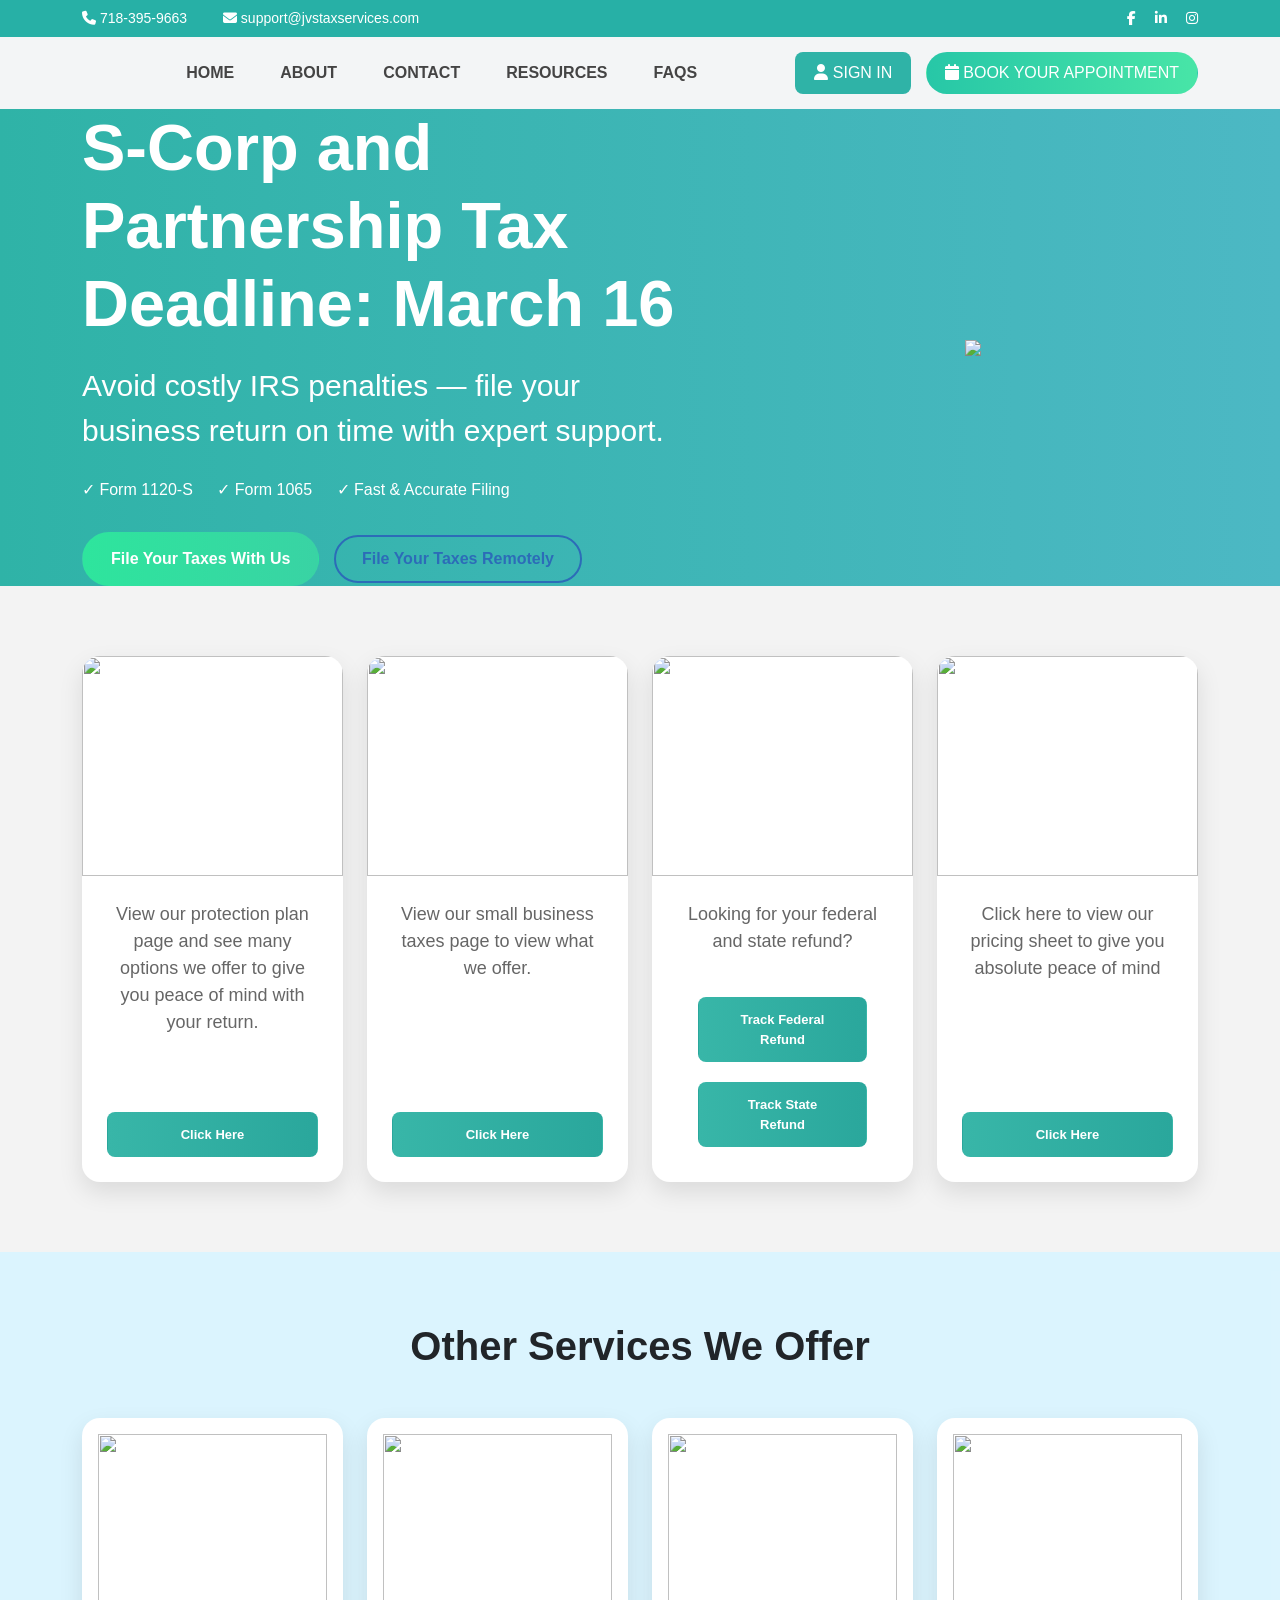
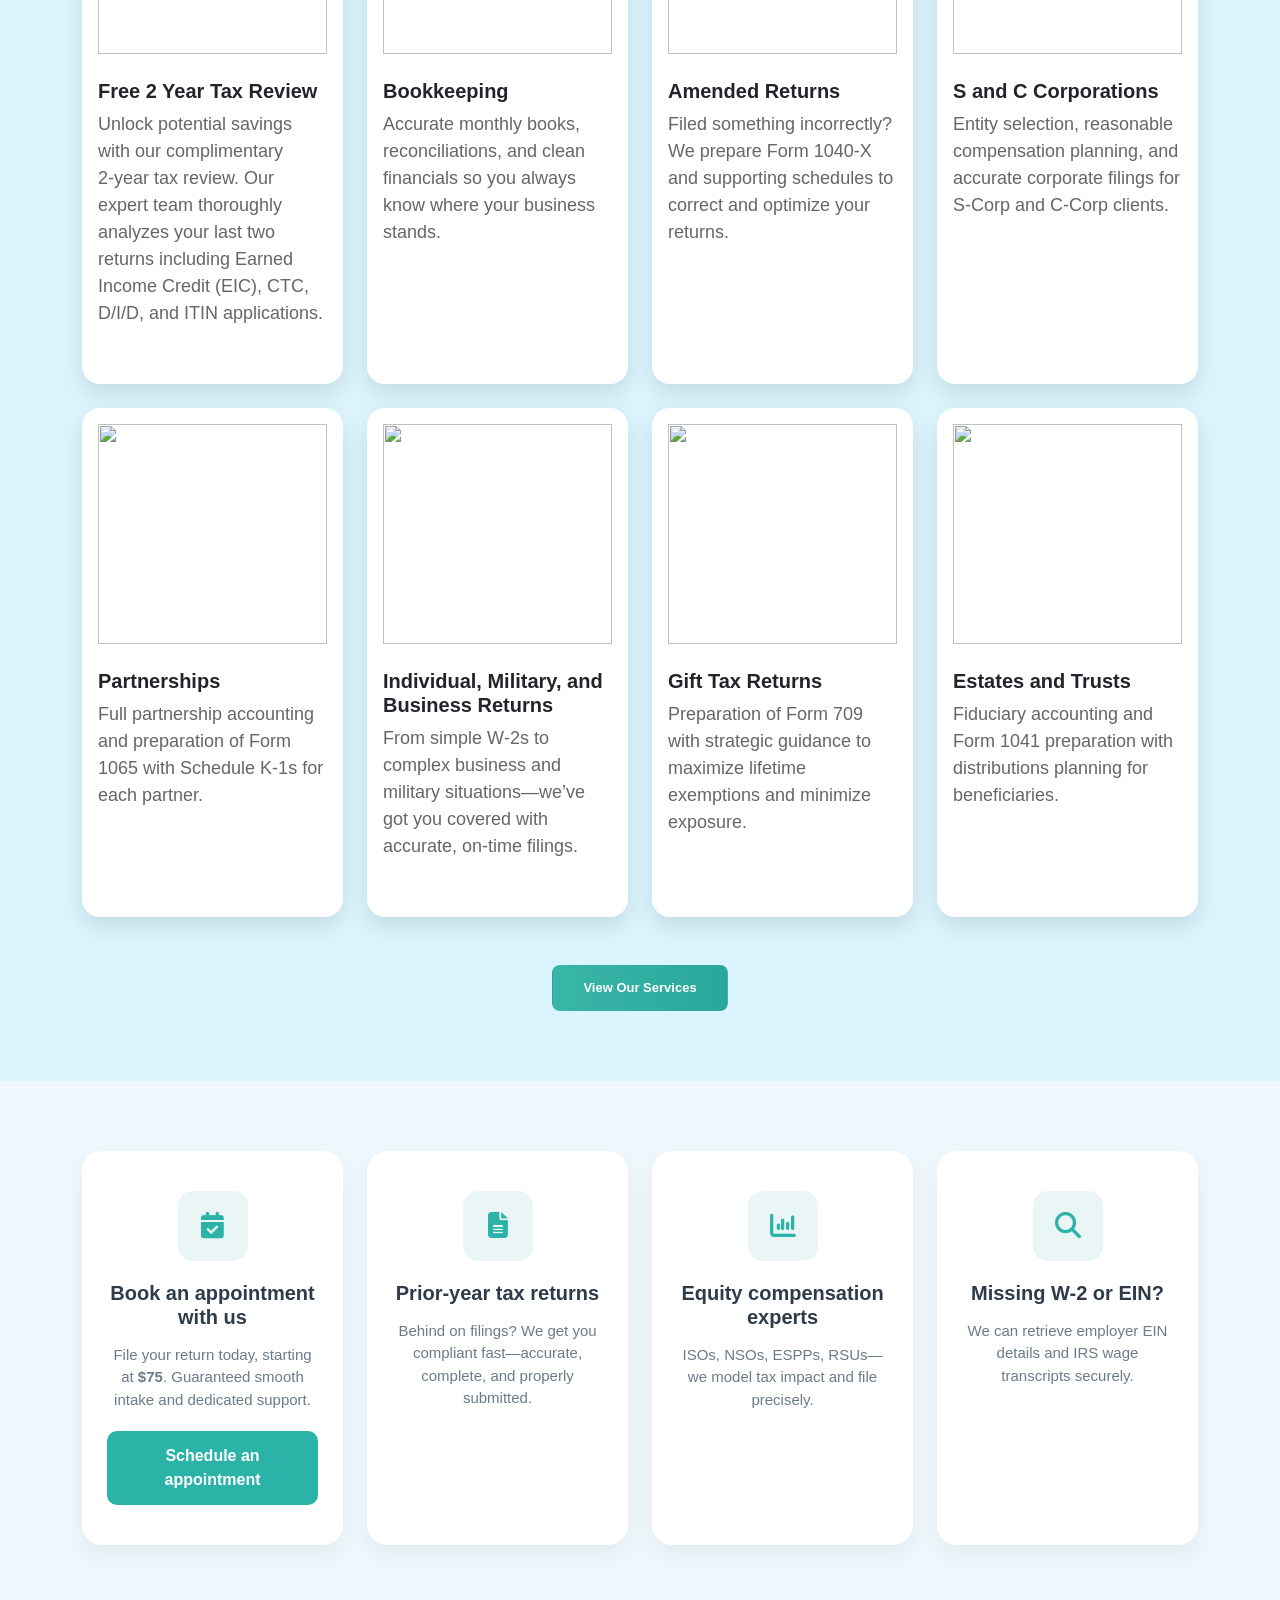
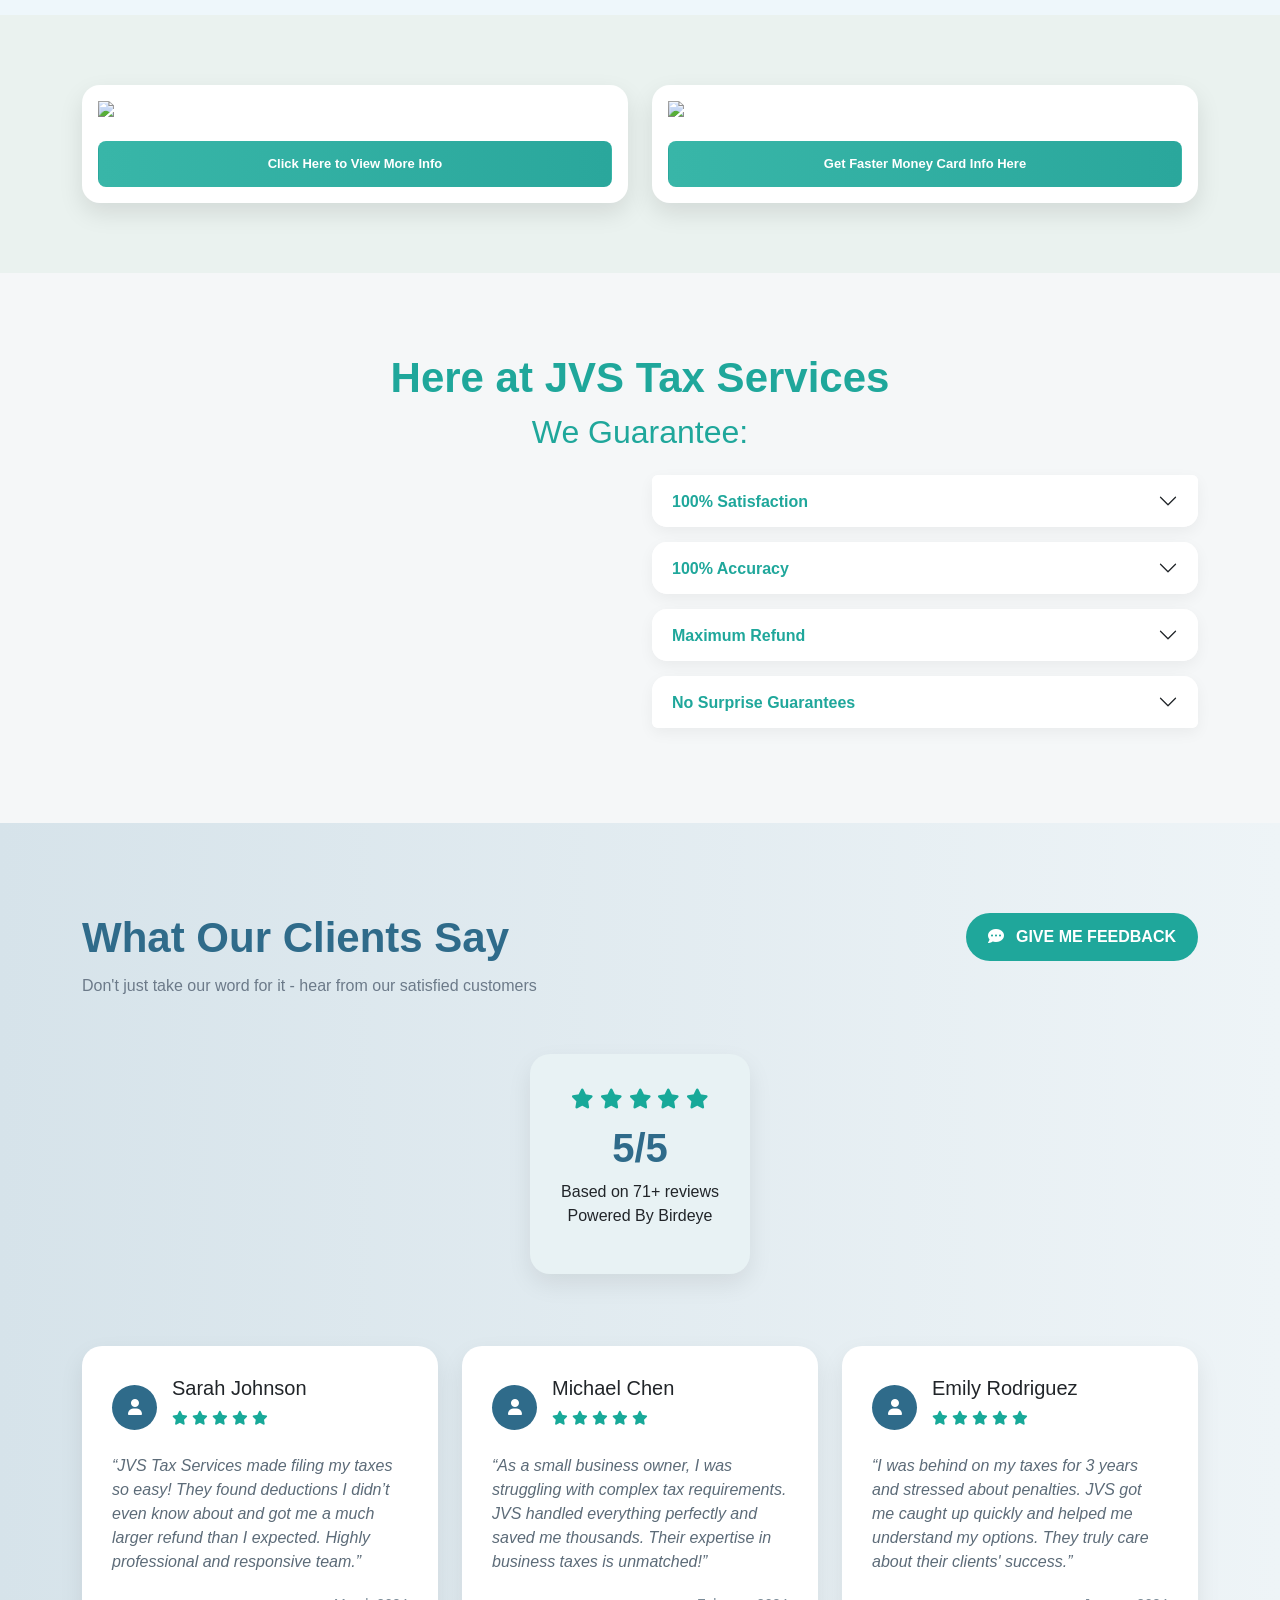
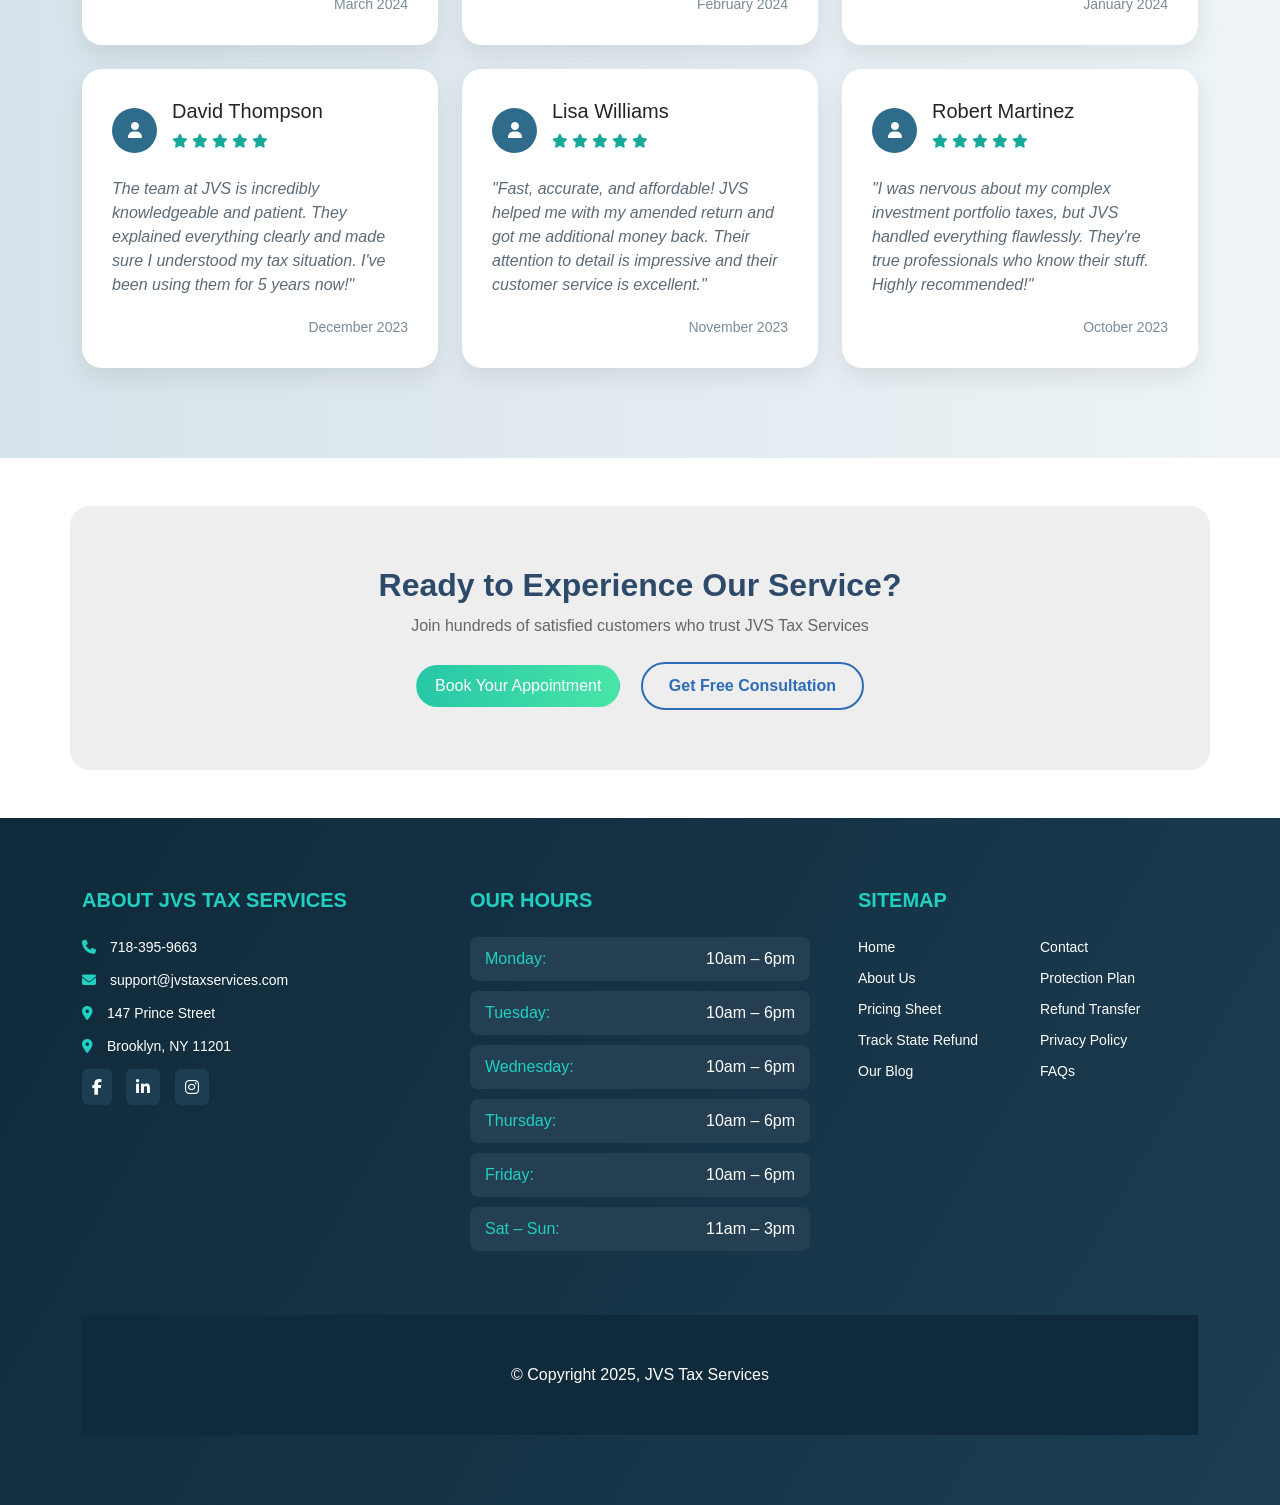
==== index.html @ eeee21e2 "new project" ====
<!DOCTYPE html>
<html lang="en">
<head>
<meta charset="UTF-8">
<meta name="viewport" content="width=device-width, initial-scale=1.0">

<title>Tax Services</title>

<link href="https://cdn.jsdelivr.net/npm/bootstrap@5.3.2/dist/css/bootstrap.min.css" rel="stylesheet">
<link rel="stylesheet" href="css/style.css">

<link rel="stylesheet" href="https://cdnjs.cloudflare.com/ajax/libs/font-awesome/6.5.0/css/all.min.css">

</head>
<body>

<!-- Topbar -->
<div class="topbar">
<div class="container d-flex justify-content-between align-items-center">

<div class="top-contact">
<i class="fa fa-phone"></i> 718-395-9663
<span class="mx-3"></span>
<i class="fa fa-envelope"></i> support@jvstaxservices.com
</div>

<div class="top-social">
<i class="fab fa-facebook-f"></i>
<i class="fab fa-linkedin-in"></i>
<i class="fab fa-instagram"></i>
</div>

</div>
</div>


<!-- Navbar -->
<nav class="navbar navbar-expand-lg navbar-light main-nav">
<div class="container">

<a class="navbar-brand" href="#">
<img src="https://www.jvstaxservices.com/public/images/JVS%20Official%20Logo.webp" alt="" width="80px">
</a>

<button class="navbar-toggler" data-bs-toggle="collapse" data-bs-target="#navmenu">
<span class="navbar-toggler-icon"></span>
</button>

<div class="collapse navbar-collapse" id="navmenu">

<ul class="navbar-nav mx-auto">
<li class="nav-item"><a class="nav-link" href="/">HOME</a></li>
<li class="nav-item"><a class="nav-link" href="about.html">ABOUT</a></li>
<li class="nav-item"><a class="nav-link" href="contact.html">CONTACT</a></li>
<li class="nav-item"><a class="nav-link" href="#">RESOURCES</a></li>
<li class="nav-item"><a class="nav-link" href="faqs.html">FAQS</a></li>
</ul>

<div class="nav-buttons">
<a href="#" class="btn btn-signin"><i class="fa fa-user"></i> SIGN IN</a>
<a href="#" class="btn btn-book"><i class="fa fa-calendar"></i> BOOK YOUR APPOINTMENT</a>
</div>

</div>
</div>
</nav>


<!-- Hero Section -->
<section class="hero-section">
<div class="container">
<div class="row align-items-center">

<div class="col-lg-7 hero-text">

<h1>S-Corp and Partnership Tax Deadline: March 16</h1>

<p class="hero-sub">
Avoid costly IRS penalties — file your business return on time with expert support.
</p>

<div class="hero-list">
<span>✓ Form 1120-S</span>
<span>✓ Form 1065</span>
<span>✓ Fast & Accurate Filing</span>
</div>

<div class="hero-buttons">
<a href="#" class="btn btn-primary-custom">File Your Taxes With Us</a>
<a href="#" class="btn btn-outline-custom">File Your Taxes Remotely</a>
</div>

</div>


<div class="col-lg-5 text-center">
<img src="https://www.jvstaxservices.com/public/images/acctop-hero-img.png" class="hero-img">
</div>

</div>
</div>
</section>

<section class="info-cards " >
<div class="container">
<div class="row g-4">

<!-- Card 1 -->
<div class="col-lg-3 col-md-6">
<div class="info-card text-center">

<img src="https://www.jvstaxservices.com/public/images/pp_logo-blue.webp" class="card-img">


<div class="card-body">
<p>
View our protection plan page and see many options we offer to give you peace of mind with your return.
</p>

<a href="#" class="btn card-btn">Click Here</a>
</div>

</div>
</div>

<!-- Card 2 -->
<div class="col-lg-3 col-md-6">
<div class="info-card text-center">

<img src="https://www.jvstaxservices.com/public/images/small%20business.webp" class="card-img">

<div class="card-body">
<p>
View our small business taxes page to view what we offer.
</p>

<a href="#" class="btn card-btn">Click Here</a>
</div>

</div>
</div>

<!-- Card 3 -->
<div class="col-lg-3 col-md-6">
<div class="info-card text-center">

<img src="https://www.jvstaxservices.com/public/images/small-businesses.webp" class="card-img">

<div class="card-body">
<p>
Looking for your federal and state refund?
</p>

<a href="#" class="btn card-btn small-btn">Track Federal Refund</a>
<a href="#" class="btn card-btn small-btn">Track State Refund</a>

</div>

</div>
</div>

<!-- Card 4 -->
<div class="col-lg-3 col-md-6">
<div class="info-card text-center">

<img src="https://www.jvstaxservices.com/public/images/family%20pom.webp" class="card-img">

<div class="card-body">
<p>
Click here to view our pricing sheet to give you absolute peace of mind
</p>

<a href="#" class="btn card-btn">Click Here</a>

</div>

</div>
</div>

</div>
</div>
</section>


<section class="info-cards " style="background-color: rgba(126, 214, 252, 0.276);">
<div class="container">
    <h1 class="text-center mb-5 fw-bold">Other Services We Offer</h1>
<div class="row g-4">

<!-- Card 1 -->
<div class="col-lg-3 col-md-6">
<div class="info-card p-3">

<img src="https://www.jvstaxservices.com/public/images/2year%20tax%20review.webp" class="card-img">


<div class="card-body px-0">
<h5 class="fw-bold">Free 2 Year Tax Review</h5>
<p>
Unlock potential savings with our complimentary 2‑year tax review. Our expert team thoroughly analyzes your last two returns including Earned Income Credit (EIC), CTC, D/I/D, and ITIN applications.
</p>


</div>

</div>
</div>

<!-- Card 2 -->
<div class="col-lg-3 col-md-6">
<div class="info-card p-3">

<img src="https://www.jvstaxservices.com/public/images/bookkeeping.webp" class="card-img">

<div class="card-body px-0">
<h5 class="fw-bold">Bookkeeping</h5>
<p>
Accurate monthly books, reconciliations, and clean financials so you always know where your business stands.
</p>


</div>

</div>
</div>

<!-- Card 3 -->
<div class="col-lg-3 col-md-6">
<div class="info-card p-3">

<img src="https://www.jvstaxservices.com/public/images/amended%20returns.webp" class="card-img">

<div class="card-body px-0">
<h5 class="fw-bold">Amended Returns</h5>
<p>
Filed something incorrectly? We prepare Form 1040‑X and supporting schedules to correct and optimize your returns.
</p>

</div>

</div>
</div>

<!-- Card 4 -->
<div class="col-lg-3 col-md-6">
<div class="info-card p-3">

<img src="https://www.jvstaxservices.com/public/images/corporations.webp" class="card-img">

<div class="card-body px-0">
<h5 class="fw-bold">S and C Corporations</h5>
<p>
Entity selection, reasonable compensation planning, and accurate corporate filings for S‑Corp and C‑Corp clients.
</p>



</div>

</div>
</div>

<!-- Card 2 -->
<div class="col-lg-3 col-md-6">
<div class="info-card p-3">

<img src="https://www.jvstaxservices.com/public/images/partnerships.webp" class="card-img">

<div class="card-body px-0">
<h5 class="fw-bold">Partnerships</h5>
<p>
Full partnership accounting and preparation of Form 1065 with Schedule K‑1s for each partner.
</p>


</div>

</div>
</div>

<!-- Card 2 -->
<div class="col-lg-3 col-md-6">
<div class="info-card p-3">

<img src="https://www.jvstaxservices.com/public/images/military%20returns.webp" class="card-img">

<div class="card-body px-0">
<h5 class="fw-bold">Individual, Military, and Business Returns</h5>
<p>
From simple W‑2s to complex business and military situations—we’ve got you covered with accurate, on‑time filings.
</p>


</div>

</div>
</div>

<!-- Card 2 -->
<div class="col-lg-3 col-md-6">
<div class="info-card p-3">

<img src="https://www.jvstaxservices.com/public/images/gift-tax-returns.webp" class="card-img">

<div class="card-body px-0">
<h5 class="fw-bold">Gift Tax Returns</h5>
<p>
Preparation of Form 709 with strategic guidance to maximize lifetime exemptions and minimize exposure.
</p>


</div>

</div>
</div>

<!-- Card 2 -->
<div class="col-lg-3 col-md-6">
<div class="info-card p-3">

<img src="https://www.jvstaxservices.com/public/images/estates-trusts.webp" class="card-img">

<div class="card-body px-0">
<h5 class="fw-bold">Estates and Trusts</h5>
<p>
Fiduciary accounting and Form 1041 preparation with distributions planning for beneficiaries.
</p>


</div>

</div>
</div>



</div>
<div class="text-center">
    <a href="#" class="btn card-btn mt-5 ">View Our Services</a>
</div>
</div>

</section>


<section class="service-section">
<div class="container">
<div class="row g-4">

<!-- Card 1 -->
<div class="col-lg-3 col-md-6">
<div class="service-card text-center">

<div class="icon-box">
<i class="fa-solid fa-calendar-check"></i>
</div>

<h4>Book an appointment with us</h4>

<p>
File your return today, starting at <strong>$75</strong>. Guaranteed smooth intake and dedicated support.
</p>

<a href="#" class="btn appointment-btn">Schedule an appointment</a>

</div>
</div>

<!-- Card 2 -->
<div class="col-lg-3 col-md-6">
<div class="service-card text-center">

<div class="icon-box">
<i class="fa-solid fa-file-lines"></i>
</div>

<h4>Prior-year tax returns</h4>

<p>
Behind on filings? We get you compliant fast—accurate, complete, and properly submitted.
</p>

</div>
</div>

<!-- Card 3 -->
<div class="col-lg-3 col-md-6">
<div class="service-card text-center">

<div class="icon-box">
<i class="fa-solid fa-chart-column"></i>
</div>

<h4>Equity compensation experts</h4>

<p>
ISOs, NSOs, ESPPs, RSUs—we model tax impact and file precisely.
</p>

</div>
</div>

<!-- Card 4 -->
<div class="col-lg-3 col-md-6">
<div class="service-card text-center">

<div class="icon-box">
<i class="fa-solid fa-magnifying-glass"></i>
</div>

<h4>Missing W-2 or EIN?</h4>

<p>
We can retrieve employer EIN details and IRS wage transcripts securely.
</p>

</div>
</div>

</div>
</div>
</section>


<section class="info-cards "  style="background-color: #eaf2ef;">
<div class="container">
<div class="row g-4">

<!-- Card 1 -->
<div class="col-lg-6 col-md-6">
<div class="info-card p-3 text-center">

<img src="https://www.jvstaxservices.com/public/images/ref.jpg" class="img-fluid">




<a href="#" class="btn card-btn mt-4">Click Here to View More Info</a>


</div>
</div>

<!-- Card 2 -->
<div class="col-lg-6 col-md-6">
<div class="info-card p-3 text-center">

<img src="https://www.jvstaxservices.com/public/images/fasterCard.webp" class="img-fluid">


<a href="#" class="btn card-btn mt-4">Get Faster Money Card Info Here</a>


</div>
</div>



</div>
</div>
</section>


<section class="guarantee-section">
<div class="container">

<div class="text-center heading">
<h2>Here at JVS Tax Services</h2>
<h3>We Guarantee:</h3>
</div>

<div class="row align-items-center mt-4">

<!-- Left Image -->
<div class="col-lg-6">
<div class="person-img text-center">
<img src="https://www.jvstaxservices.com/public/images/julia_spooner.webp" class="img-fluid" alt="">
</div>
</div>

<!-- Right Accordion -->
<div class="col-lg-6">

<div class="accordion" id="guaranteeAccordion">

<div class="accordion-item">
<h2 class="accordion-header">
<button class="accordion-button collapsed" type="button" data-bs-toggle="collapse" data-bs-target="#one">
100% Satisfaction
</button>
</h2>
<div id="one" class="accordion-collapse collapse">
<div class="accordion-body d-flex align-items-center gap-4">

<img src="https://www.jvstaxservices.com/public/images/certificate.webp" class="acc-img">

<div>
<p>
We stand behind our work with complete confidence. If you're not satisfied with our service, we'll make it right or provide a full refund.
</p>

<a href="#" class="view-btn">View More</a>
</div>

</div>
</div>
</div>

<div class="accordion-item ">
<h2 class="accordion-header">
<button class="accordion-button collapsed" type="button" data-bs-toggle="collapse" data-bs-target="#two">
100% Accuracy
</button>
</h2>

<div id="two" class="accordion-collapse collapse">
<div class="accordion-body d-flex align-items-center gap-4">

<img src="https://www.jvstaxservices.com/public/images/target.webp" class="acc-img">

<div>
<p>
Our certified tax professionals ensure every calculation is precise and every form is completed correctly according to current tax laws.
</p>

<a href="#" class="view-btn">View More</a>
</div>

</div>
</div>
</div>

<div class="accordion-item">
<h2 class="accordion-header">
<button class="accordion-button collapsed" type="button" data-bs-toggle="collapse" data-bs-target="#three">
Maximum Refund
</button>
</h2>
<div id="three" class="accordion-collapse collapse">
<div class="accordion-body d-flex align-items-center gap-4">

<img src="https://www.jvstaxservices.com/public/images/savings.webp" class="acc-img">

<div>
<p>
We guarantee to find every deduction and credit you're entitled to, maximizing your refund or minimizing what you owe.
</p>

<a href="#" class="view-btn">View More</a>
</div>

</div>
</div>
</div>

<div class="accordion-item">
<h2 class="accordion-header">
<button class="accordion-button collapsed" type="button" data-bs-toggle="collapse" data-bs-target="#four">
No Surprise Guarantees
</button>
</h2>
<div id="four" class="accordion-collapse collapse">
<div class="accordion-body d-flex align-items-center gap-4">

<img src="https://www.jvstaxservices.com/public/images/money.svg" class="acc-img">

<div>
<p>
Transparent pricing with no hidden fees. You'll know exactly what you're paying before we start your return.
</p>

<a href="#" class="view-btn">View More</a>
</div>

</div>
</div>
</div>

</div>

</div>
</div>
</div>
</section>


<section class="testimonial-section">
<div class="container">

<div class="d-flex justify-content-between align-items-start flex-wrap heading-area">

<div>
<h2 class="title">What Our Clients Say</h2>
<p class="subtitle">
Don't just take our word for it - hear from our satisfied customers
</p>
</div>

<a href="#" class="feedback-btn">
<i class="fa-solid fa-comment-dots"></i> GIVE ME FEEDBACK
</a>

</div>

<!-- Rating Box -->
<div class="rating-box text-center">
<div class="stars">
<i class="fa-solid fa-star"></i>
<i class="fa-solid fa-star"></i>
<i class="fa-solid fa-star"></i>
<i class="fa-solid fa-star"></i>
<i class="fa-solid fa-star"></i>
</div>

<h3>5/5</h3>

<p>Based on 71+ reviews<br>Powered By Birdeye</p>
</div>

<div class="row mt-5 g-4">

<!-- Testimonial 1 -->
<div class="col-lg-4">
<div class="testimonial-card">

<div class="user">
<div class="avatar">
<i class="fa-solid fa-user"></i>
</div>

<div>
<h5>Sarah Johnson</h5>
<div class="stars small">
<i class="fa-solid fa-star"></i>
<i class="fa-solid fa-star"></i>
<i class="fa-solid fa-star"></i>
<i class="fa-solid fa-star"></i>
<i class="fa-solid fa-star"></i>
</div>
</div>
</div>

<p class="review">
“JVS Tax Services made filing my taxes so easy! They found deductions I didn’t even know about and got me a much larger refund than I expected. Highly professional and responsive team.”
</p>

<span class="date">March 2024</span>

</div>
</div>

<!-- Testimonial 2 -->
<div class="col-lg-4">
<div class="testimonial-card">

<div class="user">
<div class="avatar">
<i class="fa-solid fa-user"></i>
</div>

<div>
<h5>Michael Chen</h5>
<div class="stars small">
<i class="fa-solid fa-star"></i>
<i class="fa-solid fa-star"></i>
<i class="fa-solid fa-star"></i>
<i class="fa-solid fa-star"></i>
<i class="fa-solid fa-star"></i>
</div>
</div>
</div>

<p class="review">
“As a small business owner, I was struggling with complex tax requirements. JVS handled everything perfectly and saved me thousands. Their expertise in business taxes is unmatched!”
</p>

<span class="date">February 2024</span>

</div>
</div>

<!-- Testimonial 3 -->
<div class="col-lg-4">
<div class="testimonial-card">

<div class="user">
<div class="avatar">
<i class="fa-solid fa-user"></i>
</div>

<div>
<h5>Emily Rodriguez</h5>
<div class="stars small">
<i class="fa-solid fa-star"></i>
<i class="fa-solid fa-star"></i>
<i class="fa-solid fa-star"></i>
<i class="fa-solid fa-star"></i>
<i class="fa-solid fa-star"></i>
</div>
</div>
</div>

<p class="review">
“I was behind on my taxes for 3 years and stressed about penalties. JVS got me caught up quickly and helped me understand my options. They truly care about their clients' success.”
</p>

<span class="date">January 2024</span>

</div>
</div>


<!-- Testimonial 1 -->
<div class="col-lg-4">
<div class="testimonial-card">

<div class="user">
<div class="avatar">
<i class="fa-solid fa-user"></i>
</div>

<div>
<h5>David Thompson</h5>
<div class="stars small">
<i class="fa-solid fa-star"></i>
<i class="fa-solid fa-star"></i>
<i class="fa-solid fa-star"></i>
<i class="fa-solid fa-star"></i>
<i class="fa-solid fa-star"></i>
</div>
</div>
</div>

<p class="review">
The team at JVS is incredibly knowledgeable and patient. They explained everything clearly and made sure I understood my tax situation. I've been using them for 5 years now!"
</p>

<span class="date">December 2023</span>

</div>
</div>

<!-- Testimonial 2 -->
<div class="col-lg-4">
<div class="testimonial-card">

<div class="user">
<div class="avatar">
<i class="fa-solid fa-user"></i>
</div>

<div>
<h5>Lisa Williams</h5>
<div class="stars small">
<i class="fa-solid fa-star"></i>
<i class="fa-solid fa-star"></i>
<i class="fa-solid fa-star"></i>
<i class="fa-solid fa-star"></i>
<i class="fa-solid fa-star"></i>
</div>
</div>
</div>

<p class="review">
"Fast, accurate, and affordable! JVS helped me with my amended return and got me additional money back. Their attention to detail is impressive and their customer service is excellent."
</p>

<span class="date">November 2023</span>

</div>
</div>

<!-- Testimonial 3 -->
<div class="col-lg-4">
<div class="testimonial-card">

<div class="user">
<div class="avatar">
<i class="fa-solid fa-user"></i>
</div>

<div>
<h5>Robert Martinez</h5>
<div class="stars small">
<i class="fa-solid fa-star"></i>
<i class="fa-solid fa-star"></i>
<i class="fa-solid fa-star"></i>
<i class="fa-solid fa-star"></i>
<i class="fa-solid fa-star"></i>
</div>
</div>
</div>

<p class="review">
"I was nervous about my complex investment portfolio taxes, but JVS handled everything flawlessly. They're true professionals who know their stuff. Highly recommended!"
</p>

<span class="date">October 2023</span>

</div>
</div>


</div>

</div>
</section>


<section class="cta-section container my-5 text-center">

<h2>Ready to Experience Our Service?</h2>

<p>Join hundreds of satisfied customers who trust JVS Tax Services</p>

<div class="mt-4">

<a href="#" class="btn btn-book">Book Your Appointment</a>

<a href="#" class="btn btn-outline-custom ms-3">Get Free Consultation</a>

</div>

</section>



<!-- FOOTER -->

<footer class="footer-section">

<div class="container">

<div class="row g-5">

<!-- ABOUT -->

<div class="col-lg-4">

<h5 class="footer-title">ABOUT JVS TAX SERVICES</h5>

<div class="footer-contact">

<p><i class="fa fa-phone"></i> 718-395-9663</p>

<p><i class="fa fa-envelope"></i> support@jvstaxservices.com</p>

<p><i class="fa fa-location-dot"></i> 147 Prince Street</p>

<p><i class="fa fa-location-dot"></i> Brooklyn, NY 11201</p>

</div>

<div class="social-icons">

<i class="fab fa-facebook-f"></i>

<i class="fab fa-linkedin-in"></i>

<i class="fab fa-instagram"></i>

</div>

</div>



<!-- HOURS -->

<div class="col-lg-4">

<h5 class="footer-title">OUR HOURS</h5>

<ul class="hours">

<li><span>Monday:</span> 10am – 6pm</li>

<li><span>Tuesday:</span> 10am – 6pm</li>

<li><span>Wednesday:</span> 10am – 6pm</li>

<li><span>Thursday:</span> 10am – 6pm</li>

<li><span>Friday:</span> 10am – 6pm</li>

<li><span>Sat – Sun:</span> 11am – 3pm</li>

</ul>

</div>



<!-- SITEMAP -->

<div class="col-lg-4">

<h5 class="footer-title">SITEMAP</h5>

<div class="row">

<div class="col-6">

<ul class="footer-links">

<li>Home</li>

<li>About Us</li>

<li>Pricing Sheet</li>

<li>Track State Refund</li>

<li>Our Blog</li>

</ul>

</div>

<div class="col-6">

<ul class="footer-links">

<li>Contact</li>

<li>Protection Plan</li>

<li>Refund Transfer</li>

<li>Privacy Policy</li>

<li>FAQs</li>

</ul>

</div>

</div>

</div>


</div>

<div class="text-center mt-5  py-5" style="background-color:#0f2a3a;">
    © Copyright 2025, JVS Tax Services
</div>

</div>

</footer>

<script src="https://cdn.jsdelivr.net/npm/bootstrap@5.3.2/dist/js/bootstrap.bundle.min.js"></script>
</body>
</html>
---- css/style.css ----
*{
margin:0;
padding:0;
box-sizing:border-box;
font-family: 'Poppins', sans-serif;
}


/* topbar */

.topbar{
background:#27b0a6;
color:#fff;
font-size:14px;
padding:8px 0;
}

.top-social i{
margin-left:15px;
cursor:pointer;
}


/* navbar */

.main-nav{
background:#f3f5f6;
padding:15px 0;
}

.navbar-nav .nav-link{
margin:0 15px;
font-weight:600;
color:#444;
}

.nav-buttons .btn{
margin-left:10px;
}

.btn-signin{
background:#2fb3a7;
color:#fff;
padding:8px 18px;
border-radius:8px;
}

.btn-book{
background:linear-gradient(90deg,#27c7a7,#48e5a7);
color:#fff;
padding:8px 18px;
border-radius:25px;
}


/* hero section */

.hero-section{
background:linear-gradient(90deg,#2fb3a7,#4cb8c4);
padding:0px 0;
color:#fff;
}

.hero-text h1{
font-size:65px;
font-weight:800;
margin-bottom:20px;
}

.hero-sub{
font-size:30px;
margin-bottom:25px;
max-width:600px;
}

.hero-list span{
margin-right:20px;
font-weight:500;
}

.hero-buttons{
margin-top:30px;
}

.btn-primary-custom{
background:linear-gradient(90deg,#2ee59d,#39d3a4);
color:#fff;
padding:14px 28px;
border-radius:30px;
font-weight:600;
margin-right:10px;
}

.btn-outline-custom{
border:2px solid rgba(255,255,255,0.6);
color:#fff;
padding:12px 26px;
border-radius:30px;
}

.hero-img{
max-width:100%;
}

.info-cards{
padding:70px 0;
background:#f3f3f3;
}

.info-card{
background:#fff;
border-radius:18px;
overflow:hidden;
box-shadow:0 10px 25px rgba(0,0,0,0.1);
height:100%;
}

.card-img{
width:100%;
height:220px;
object-fit:cover;
}

.logo-box{
background:#cfe3ee;
display:flex;
flex-direction:column;
justify-content:center;
align-items:center;
height:220px;
}

.logo-box h3{
font-weight:700;
color:#184b6b;
}

.logo-box p{
font-style:italic;
color:#184b6b;
}

.info-card{
background:#fff;
border-radius:18px;
overflow:hidden;
box-shadow:0 10px 25px rgba(0,0,0,0.1);
height:100%;
display:flex;
flex-direction:column;
}

.card-body{
padding:25px;
display:flex;
flex-direction:column;
height:auto;
}

.card-btn{
background:linear-gradient(90deg,#38b6a8,#2aa79c);
color:#fff;
padding:12px 30px;
border-radius:8px;
font-size:13px;
display:inline-block;
font-weight:600;
margin-top:auto; /* button bottom par chala jayega */
}

.card-body p{
color:#666;
font-size:18px;
min-height:70px;
}


.small-btn{
display:block;
width:80%;
margin:10px auto;
}



.service-section{
padding:70px 0;
background-color: #eef7fb;
}

.service-card{
background:#fff;
padding:40px 25px;
border-radius:20px;
box-shadow:0 10px 25px rgba(0,0,0,0.05);
height:100%;
transition:0.3s;
}

.service-card:hover{
transform:translateY(-5px);
}

.icon-box{
width:70px;
height:70px;
margin:0 auto 20px;
background:#e9f6f5;
border-radius:15px;
display:flex;
align-items:center;
justify-content:center;
font-size:26px;
color:#2bb3a8;
}

.service-card h4{
font-weight:700;
font-size:20px;
margin-bottom:15px;
color:#2f3b4a;
}

.service-card p{
font-size:15px;
color:#6c7a89;
margin-bottom:20px;
}

.appointment-btn{
background:#2bb3a8;
color:#fff;
padding:12px 22px;
border-radius:10px;
font-weight:600;
}

.appointment-btn:hover{
background:#229e94;
color:#fff;
}


.guarantee-section{
padding:80px 0;
background:#f5f7f8;
}

.heading h2{
font-size:42px;
font-weight:700;
color:#1fa79b;
}

.heading h3{
font-size:32px;
color:#1fa79b;
margin-top:10px;
}

.person-img img{
border-radius:20px;
width: 50%;
}

.accordion-item{
border-radius:15px;
margin-bottom:15px;
border:none;
box-shadow:0 5px 15px rgba(0,0,0,0.05);
overflow:hidden;
}

.accordion-button{
font-weight:600;
color:#1fa79b;
background:#fff;
}

.active-item .accordion-button{
background:#1fa79b;
}

.accordion-body{
background:#fff;
padding:25px;
}

.acc-img{
width:120px;
}

.view-btn{
background:#2bb3a8;
color:#fff;
padding:10px 20px;
border-radius:8px;
text-decoration:none;
font-weight:600;
}

.view-btn:hover{
background:#229e94;
color:#fff;
}

.testimonial-section{
padding:90px 0;
background:linear-gradient(90deg,#d6e3ea,#eef4f7);
}

.title{
font-size:42px;
font-weight:700;
color:#2f6b8a;
}

.subtitle{
color:#6c7a89;
margin-top:10px;
}

.feedback-btn{
background:#1fa79b;
color:#fff;
padding:12px 22px;
border-radius:30px;
text-decoration:none;
font-weight:600;
}

.feedback-btn i{
margin-right:8px;
}

.rating-box{
width:220px;
margin:40px auto;
background:#e8f2f4;
padding:30px;
border-radius:20px;
box-shadow:0 10px 25px rgba(0,0,0,0.08);
}

.rating-box h3{
font-size:40px;
font-weight:700;
color:#2f6b8a;
}

.stars{
color:#18a999;
font-size:20px;
margin-bottom:10px;
}

.stars.small{
font-size:14px;
}

.testimonial-card{
background:#fff;
padding:30px;
border-radius:20px;
box-shadow:0 10px 25px rgba(0,0,0,0.08);
height:100%;
}

.user{
display:flex;
align-items:center;
gap:15px;
margin-bottom:15px;
}

.avatar{
width:45px;
height:45px;
background:#2f6b8a;
color:#fff;
border-radius:50%;
display:flex;
align-items:center;
justify-content:center;
}

.review{
color:#5c6b78;
font-style:italic;
margin-top:15px;
}

.date{
display:block;
text-align:right;
margin-top:20px;
font-size:14px;
color:#7a8b97;
}


/* CTA */

.cta-section{

background:#eee;
padding:60px 20px;
border-radius:20px;

}

.cta-section h2{

font-weight:700;
color:#2d4a6b;

}

.cta-section p{

color:#666;
margin-top:10px;

}


.btn-outline-custom{

border:2px solid #2c6cb8;
padding:10px 26px;
border-radius:30px;
color:#2c6cb8;
font-weight:600;

}



/* FOOTER */

.footer-section{

background:linear-gradient(120deg,#0f2a3a,#1c3d52);
color:white;
padding:70px 0;

}

.footer-title{

color:#1fd1c1;
margin-bottom:25px;
font-weight:700;

}

.footer-contact p{

margin-bottom:12px;
font-size:14px;

}

.footer-contact i{

color:#1fd1c1;
margin-right:10px;

}

.social-icons i{

background:#1c3d52;
padding:10px;
border-radius:6px;
margin-right:10px;
cursor:pointer;

}

.hours{

list-style:none;
padding:0;

}

.hours li{

background:#243f52;
margin-bottom:10px;
padding:10px 15px;
border-radius:8px;
display:flex;
justify-content:space-between;

}

.hours span{

color:#1fd1c1;

}

.footer-links{

list-style:none;
padding:0;

}

.footer-links li{

margin-bottom:10px;
font-size:14px;
cursor:pointer;

}

.footer-links li:hover{

color:#1fd1c1;

}
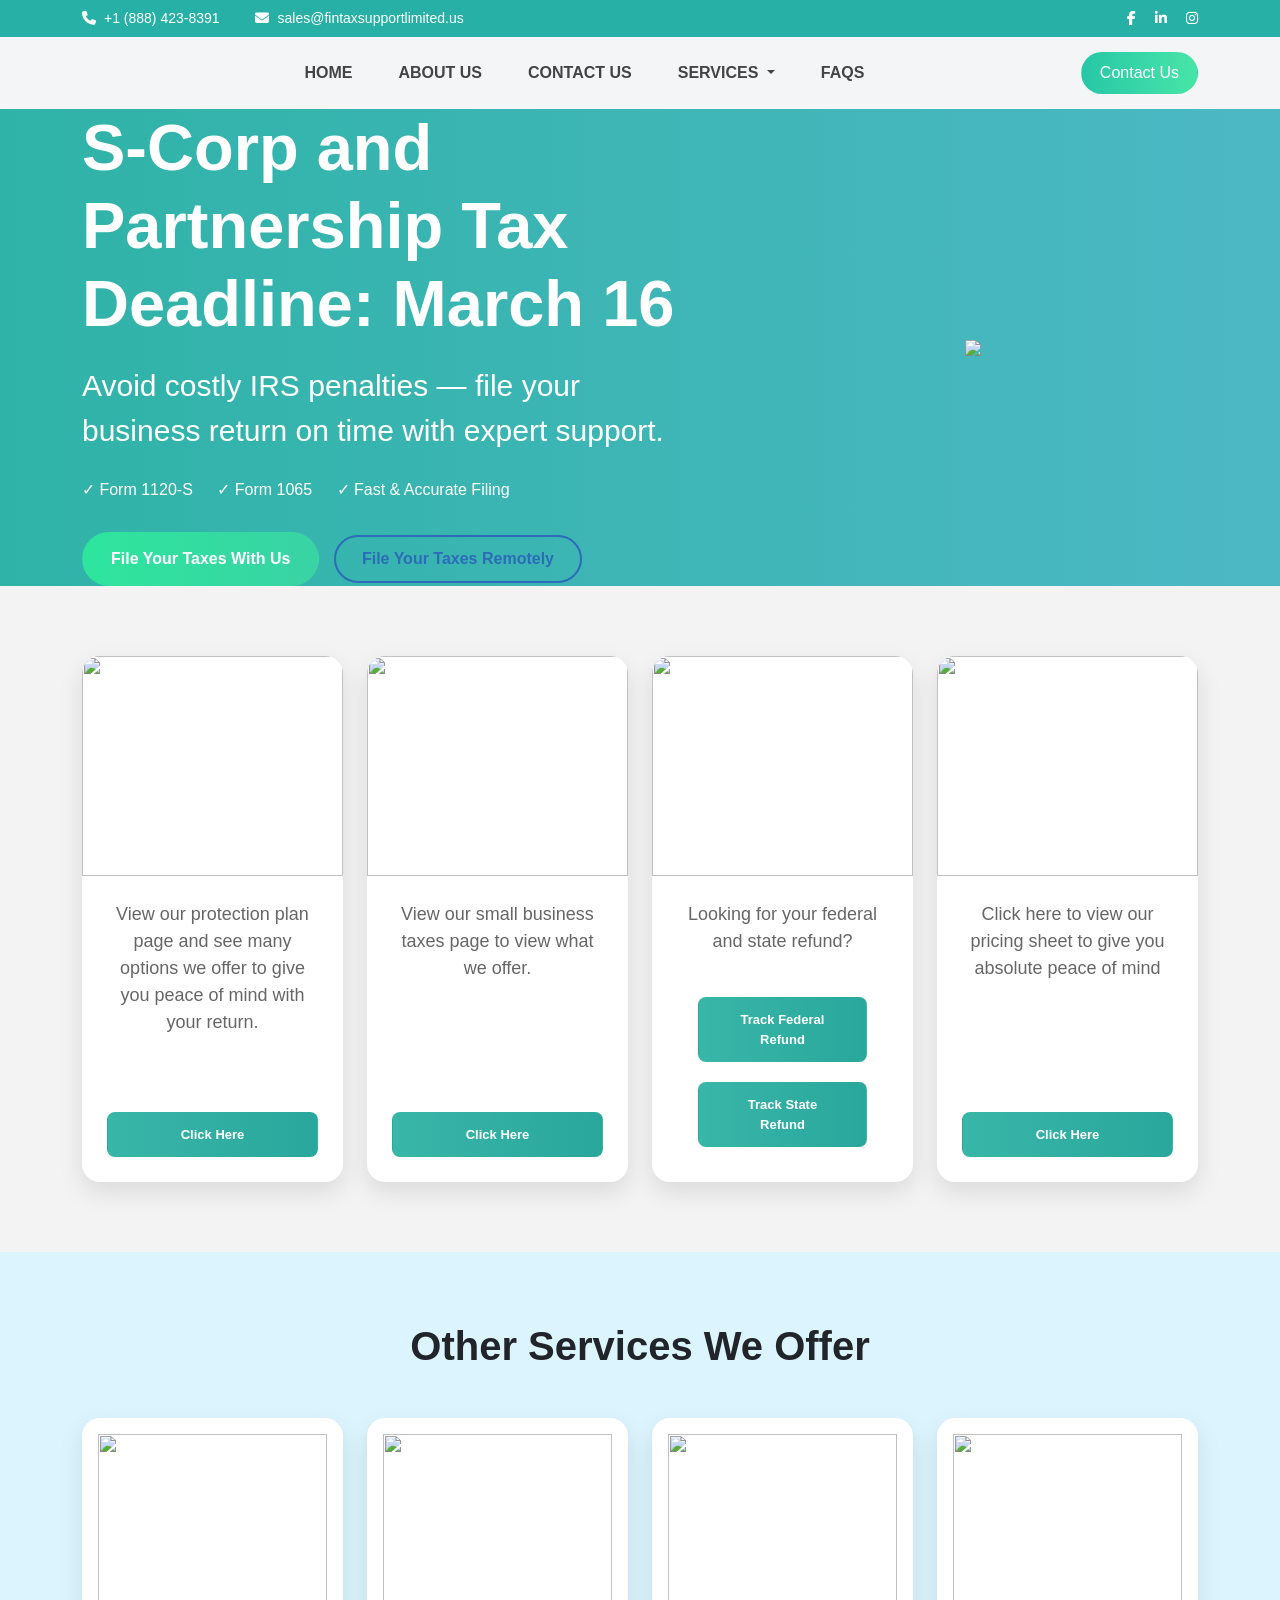
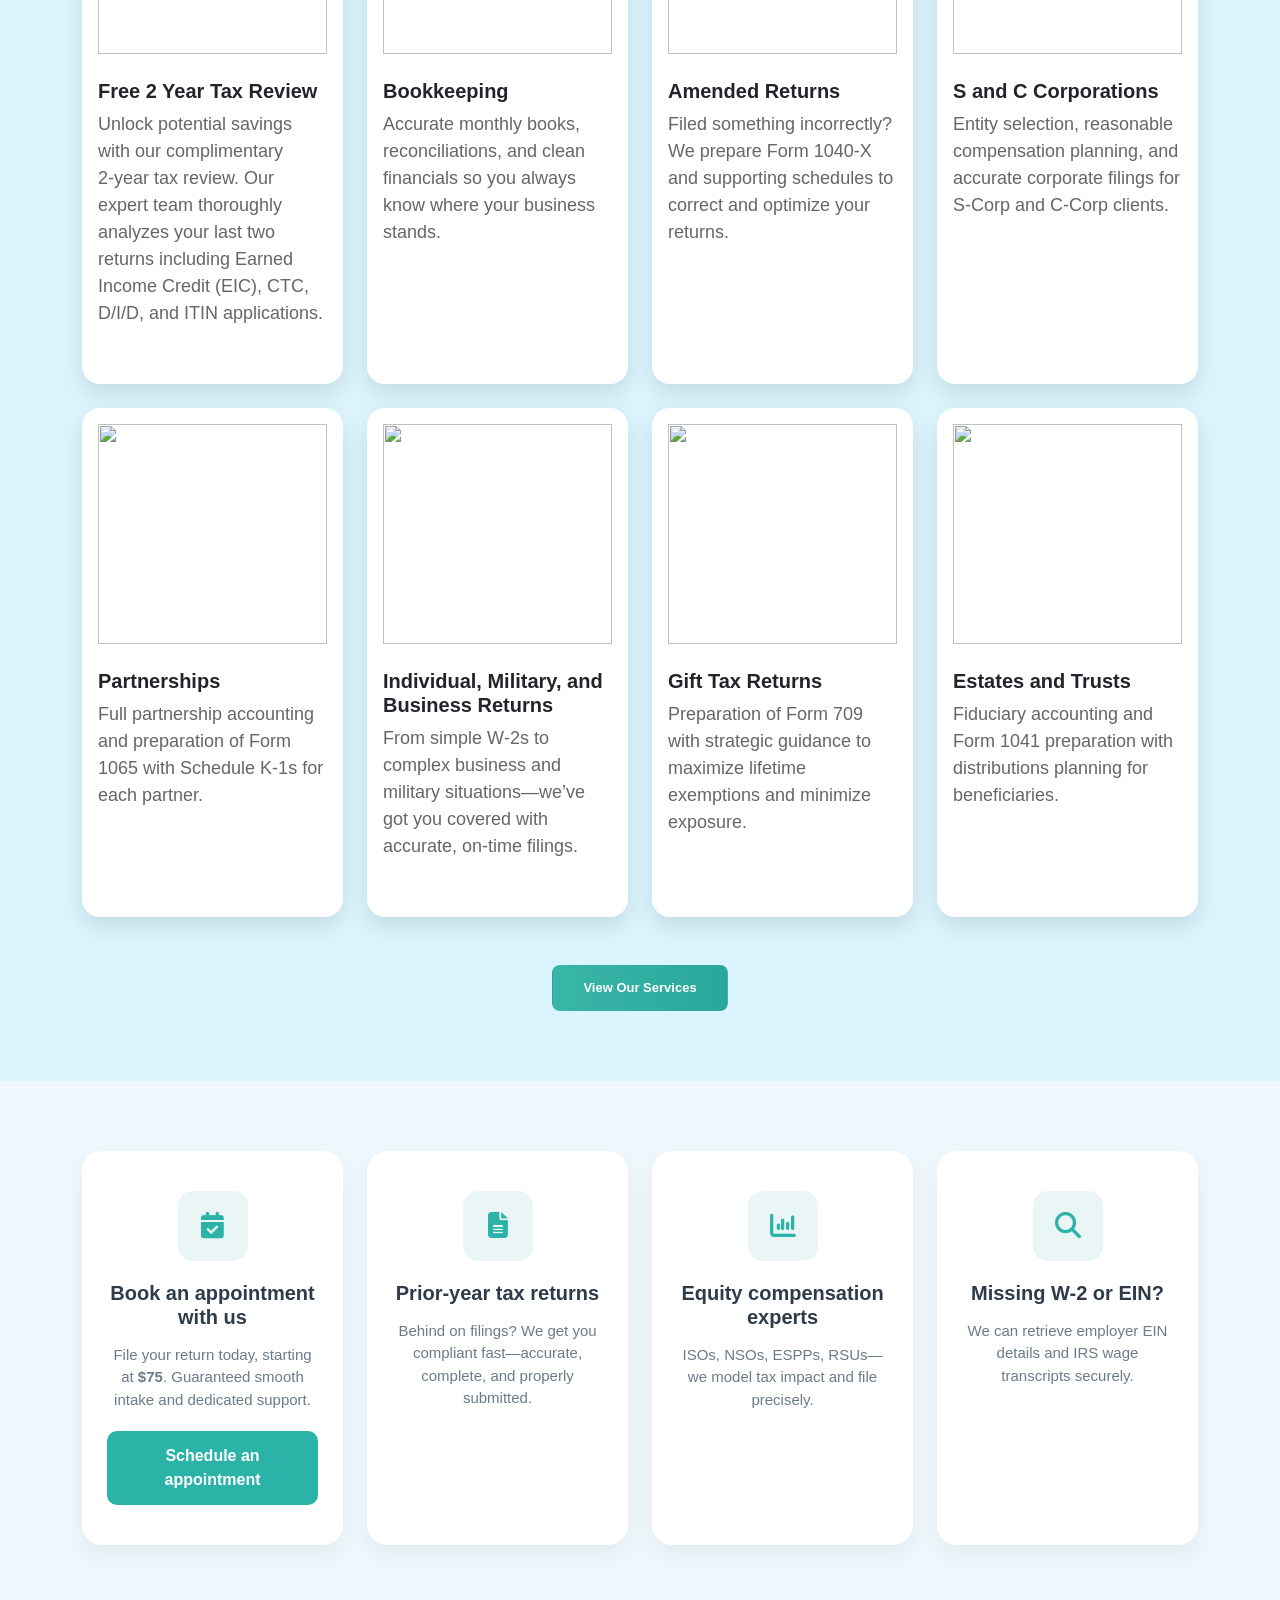
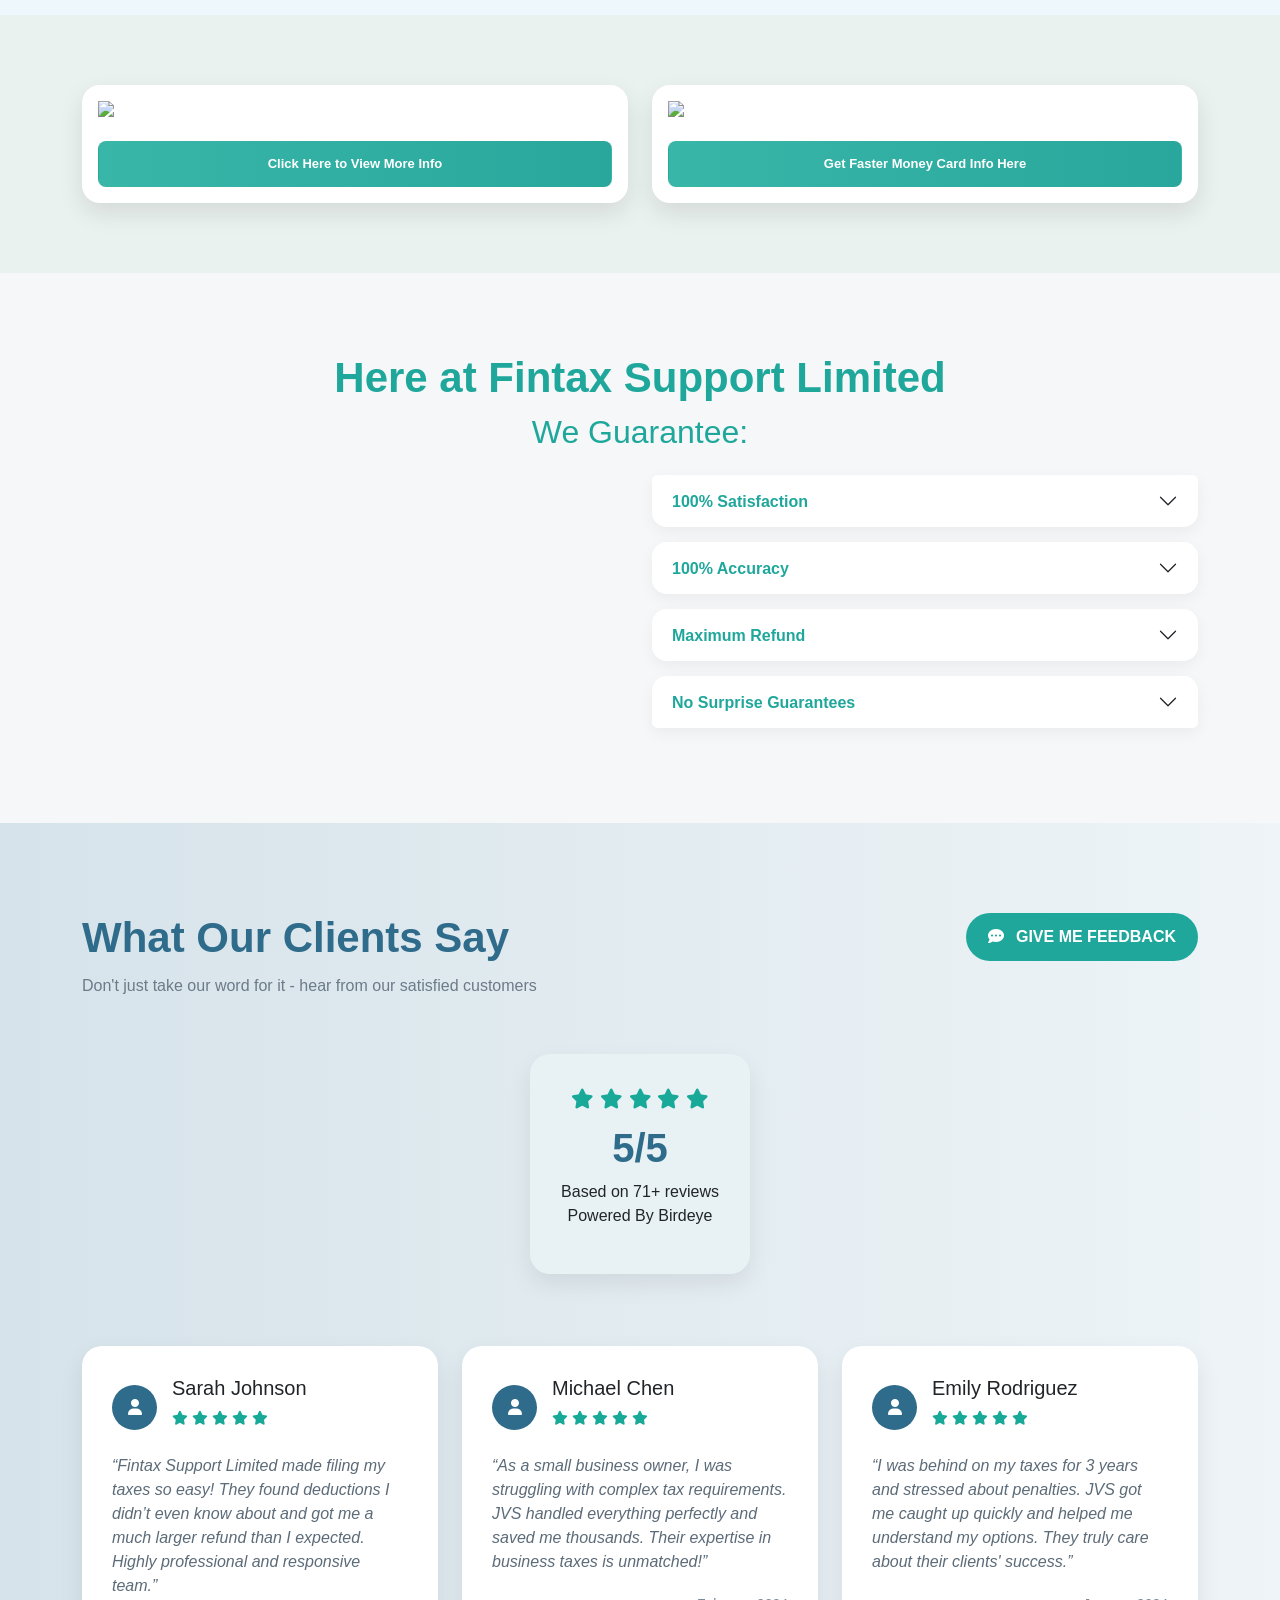
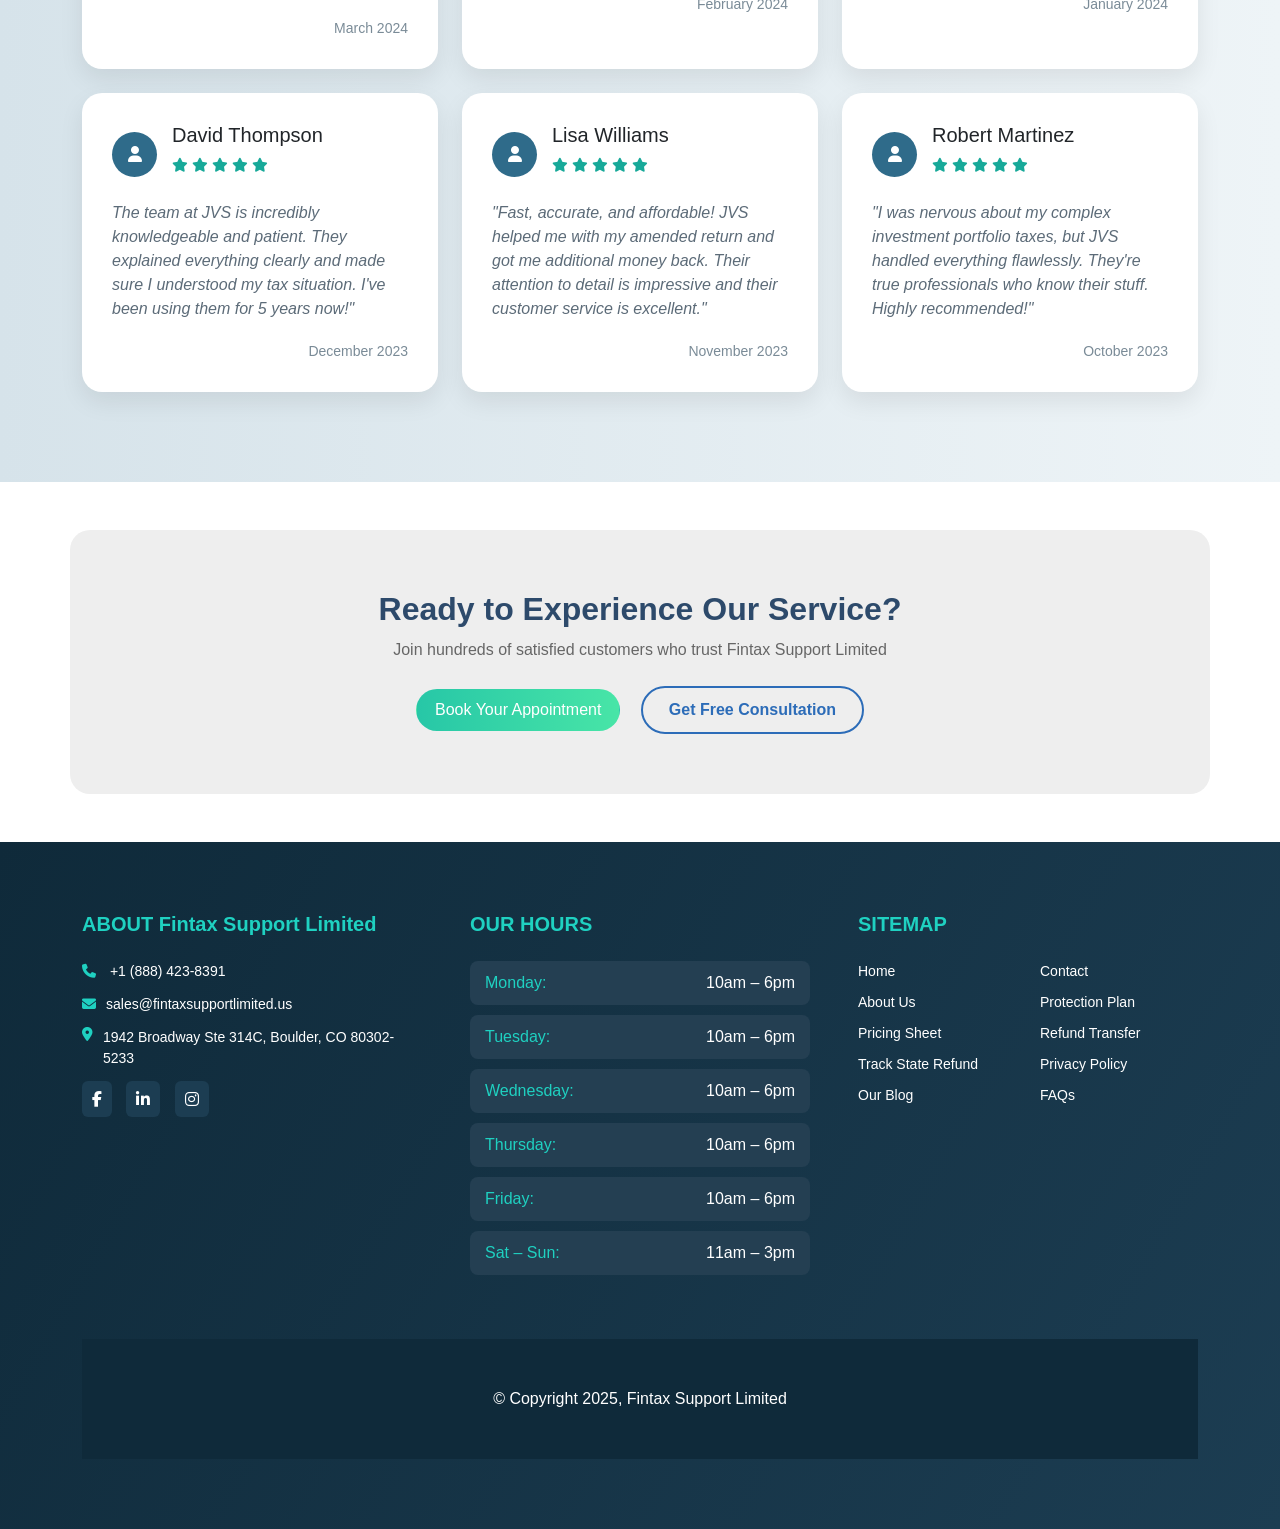
==== commit e12cede6: "update done" ====
--- a/index.html
+++ b/index.html
@@ -4,7 +4,7 @@
 <meta charset="UTF-8">
 <meta name="viewport" content="width=device-width, initial-scale=1.0">
 
-<title>Tax Services</title>
+<title>Fintax Support Limited</title>
 
 <link href="https://cdn.jsdelivr.net/npm/bootstrap@5.3.2/dist/css/bootstrap.min.css" rel="stylesheet">
 <link rel="stylesheet" href="css/style.css">
@@ -19,9 +19,9 @@
 <div class="container d-flex justify-content-between align-items-center">
 
 <div class="top-contact">
-<i class="fa fa-phone"></i> 718-395-9663
+<i class="fa fa-phone me-2"></i><a href="tel:+18884238391" class="text-white text-decoration-none">+1 (888) 423-8391</a> 
 <span class="mx-3"></span>
-<i class="fa fa-envelope"></i> support@jvstaxservices.com
+<i class="fa fa-envelope me-2"></i><a href="mailto:sales@fintaxsupportlimited.us" class="text-white text-decoration-none">sales@fintaxsupportlimited.us</a> 
 </div>
 
 <div class="top-social">
@@ -38,7 +38,7 @@
 <nav class="navbar navbar-expand-lg navbar-light main-nav">
 <div class="container">
 
-<a class="navbar-brand" href="#">
+<a class="navbar-brand" href="/">
 <img src="https://www.jvstaxservices.com/public/images/JVS%20Official%20Logo.webp" alt="" width="80px">
 </a>
 
@@ -50,15 +50,25 @@
 
 <ul class="navbar-nav mx-auto">
 <li class="nav-item"><a class="nav-link" href="/">HOME</a></li>
-<li class="nav-item"><a class="nav-link" href="about.html">ABOUT</a></li>
-<li class="nav-item"><a class="nav-link" href="contact.html">CONTACT</a></li>
-<li class="nav-item"><a class="nav-link" href="#">RESOURCES</a></li>
+<li class="nav-item"><a class="nav-link" href="about.html">ABOUT US</a></li>
+<li class="nav-item"><a class="nav-link" href="contact.html">CONTACT US</a></li>
+<li class="nav-item dropdown">
+    <a class="nav-link dropdown-toggle" href="#" id="resourcesDropdown" 
+       role="button" data-bs-toggle="dropdown" aria-expanded="false">
+        SERVICES
+    </a>
+     <ul class="dropdown-menu" aria-labelledby="resourcesDropdown">
+        <li><a class="dropdown-item" href="/accounting-and-bookkeeping.html">Accounting & Bookkeeping</a></li>
+        <li><a class="dropdown-item" href="tax-preparation.html">Tax Preparation & Planning</a></li>
+        <li><a class="dropdown-item" href="payroll-compliance.html">Payroll Compliance Services</a></li>
+        <li><a class="dropdown-item" href="cfo-advisory.html">CFO Advisory Services</a></li>
+    </ul>
+</li>
 <li class="nav-item"><a class="nav-link" href="faqs.html">FAQS</a></li>
 </ul>
 
 <div class="nav-buttons">
-<a href="#" class="btn btn-signin"><i class="fa fa-user"></i> SIGN IN</a>
-<a href="#" class="btn btn-book"><i class="fa fa-calendar"></i> BOOK YOUR APPOINTMENT</a>
+<a href="#" class="btn btn-book"> Contact Us</a>
 </div>
 
 </div>
@@ -465,7 +475,7 @@
 <div class="container">
 
 <div class="text-center heading">
-<h2>Here at JVS Tax Services</h2>
+<h2>Here at Fintax Support Limited</h2>
 <h3>We Guarantee:</h3>
 </div>
 
@@ -641,7 +651,7 @@
 </div>
 
 <p class="review">
-“JVS Tax Services made filing my taxes so easy! They found deductions I didn’t even know about and got me a much larger refund than I expected. Highly professional and responsive team.”
+“Fintax Support Limited made filing my taxes so easy! They found deductions I didn’t even know about and got me a much larger refund than I expected. Highly professional and responsive team.”
 </p>
 
 <span class="date">March 2024</span>
@@ -811,7 +821,7 @@
 
 <h2>Ready to Experience Our Service?</h2>
 
-<p>Join hundreds of satisfied customers who trust JVS Tax Services</p>
+<p>Join hundreds of satisfied customers who trust Fintax Support Limited</p>
 
 <div class="mt-4">
 
@@ -837,17 +847,16 @@
 
 <div class="col-lg-4">
 
-<h5 class="footer-title">ABOUT JVS TAX SERVICES</h5>
+<h5 class="footer-title">ABOUT Fintax Support Limited</h5>
 
 <div class="footer-contact">
 
-<p><i class="fa fa-phone"></i> 718-395-9663</p>
-
-<p><i class="fa fa-envelope"></i> support@jvstaxservices.com</p>
-
-<p><i class="fa fa-location-dot"></i> 147 Prince Street</p>
-
-<p><i class="fa fa-location-dot"></i> Brooklyn, NY 11201</p>
+<p><a href="tel:+18884238391" class="text-white text-decoration-none"><i class="fa fa-phone"></i> +1 (888) 423-8391</a></p>
+<p><a href="mailto:sales@fintaxsupportlimited.us" class="text-white text-decoration-none"><i class="fa fa-envelope"></i>sales@fintaxsupportlimited.us</a></p>
+
+<p class="d-flex"><i class="fa fa-location-dot"></i> 1942 Broadway Ste 314C, Boulder, CO 80302-5233</p>
+
+
 
 </div>
 
@@ -943,7 +952,7 @@
 </div>
 
 <div class="text-center mt-5  py-5" style="background-color:#0f2a3a;">
-    © Copyright 2025, JVS Tax Services
+    © Copyright 2025, Fintax Support Limited
 </div>
 
 </div>
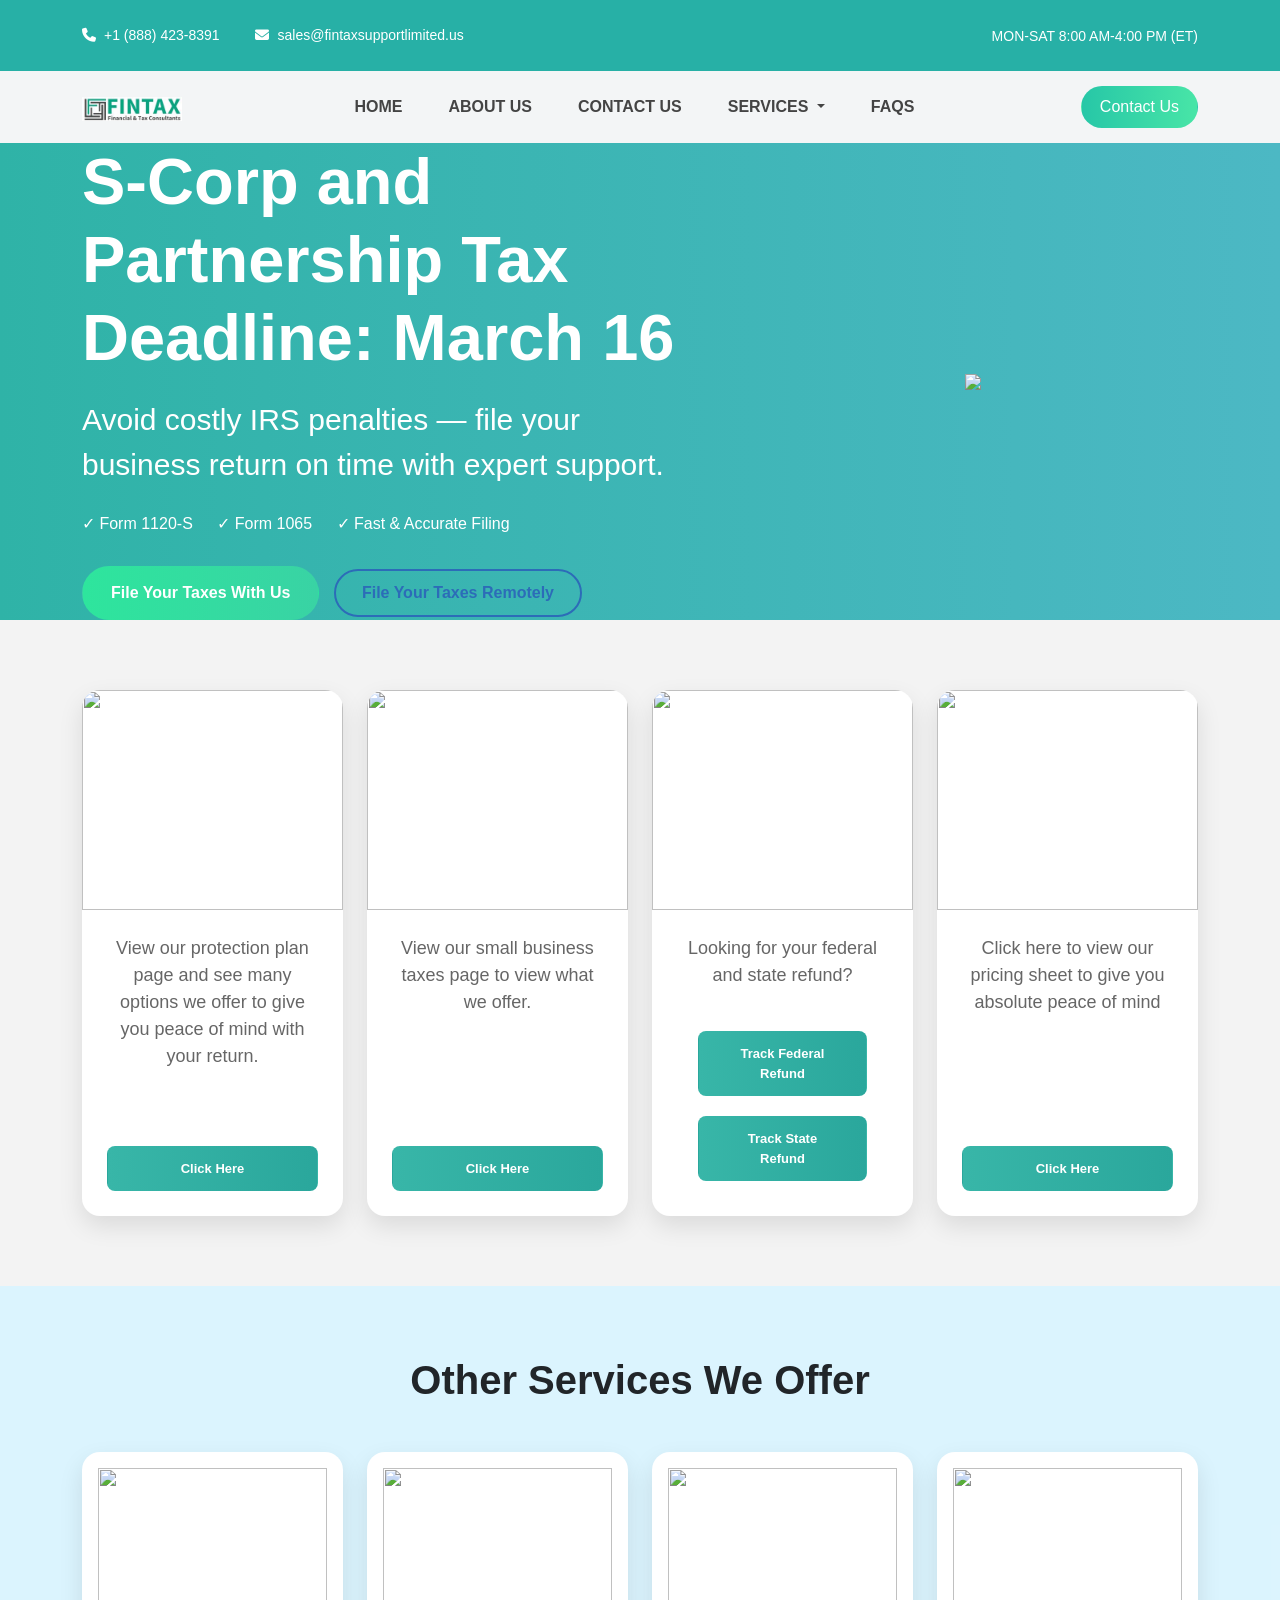
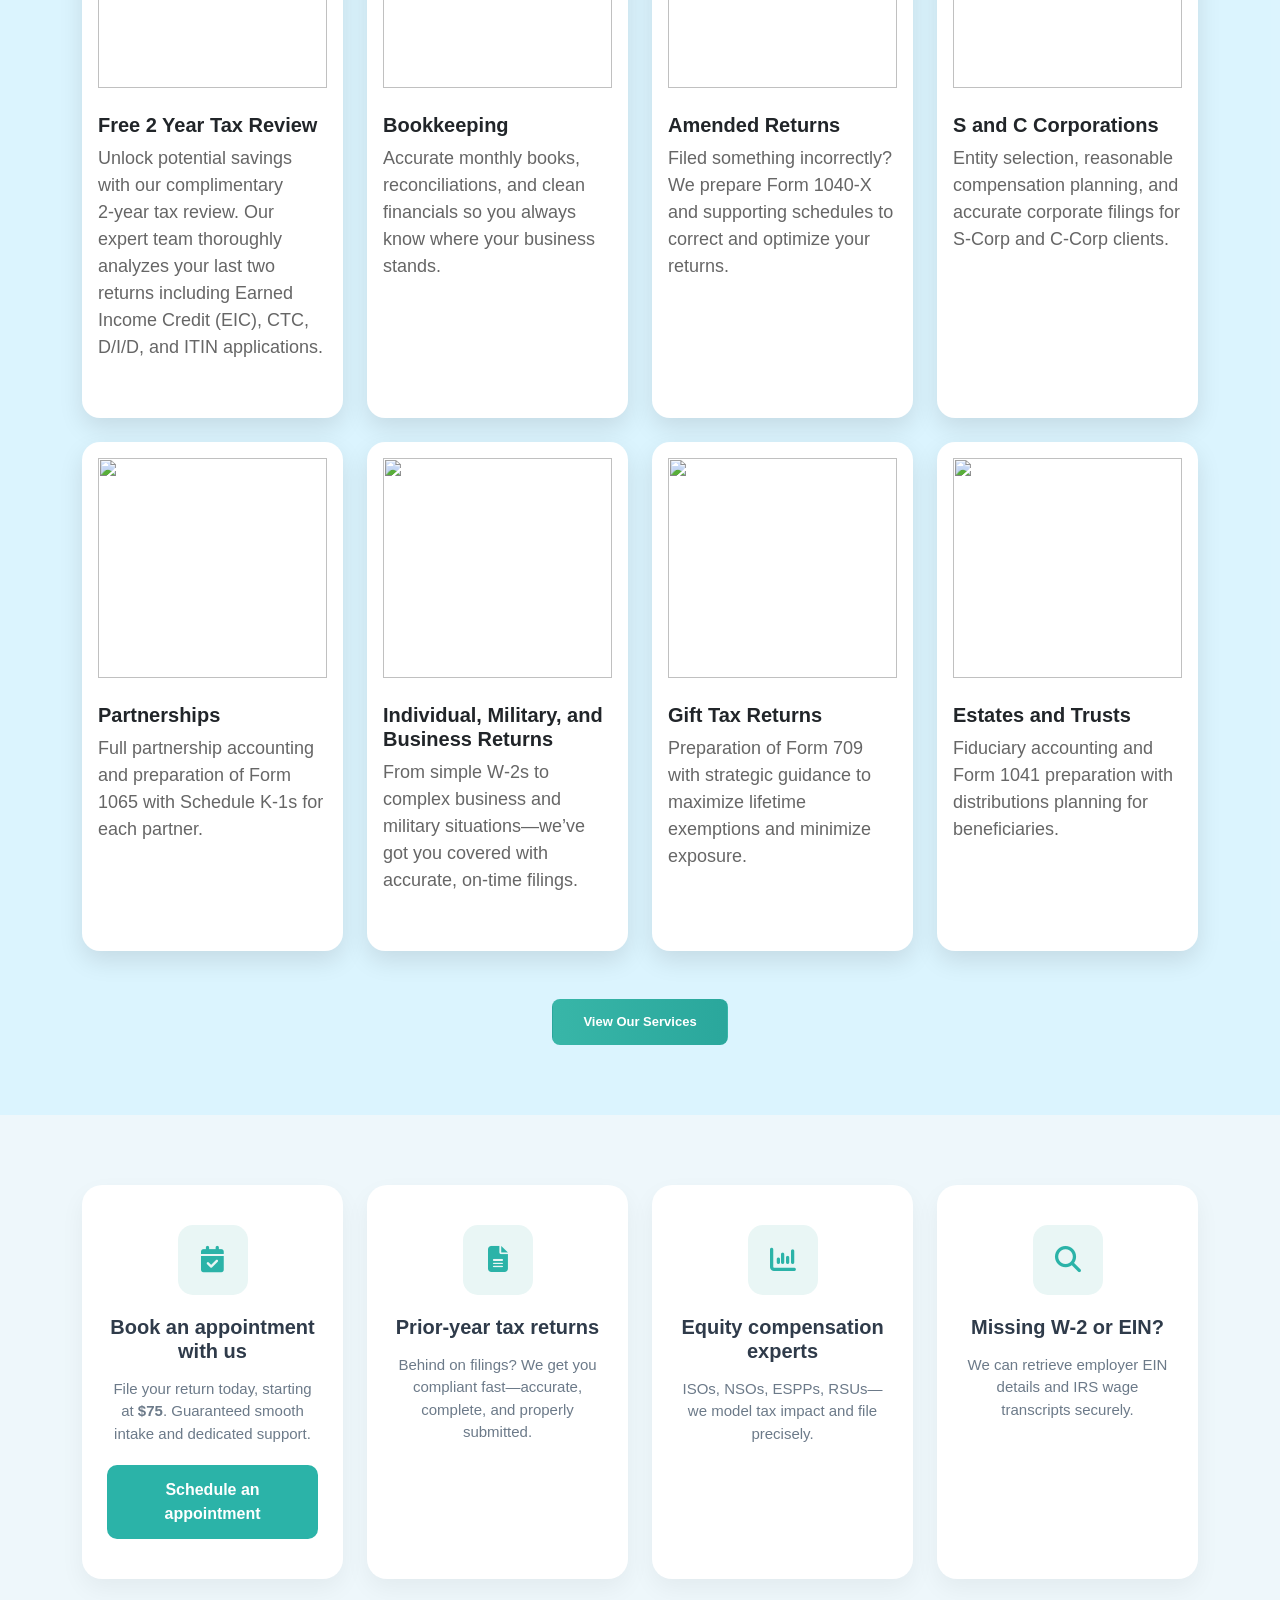
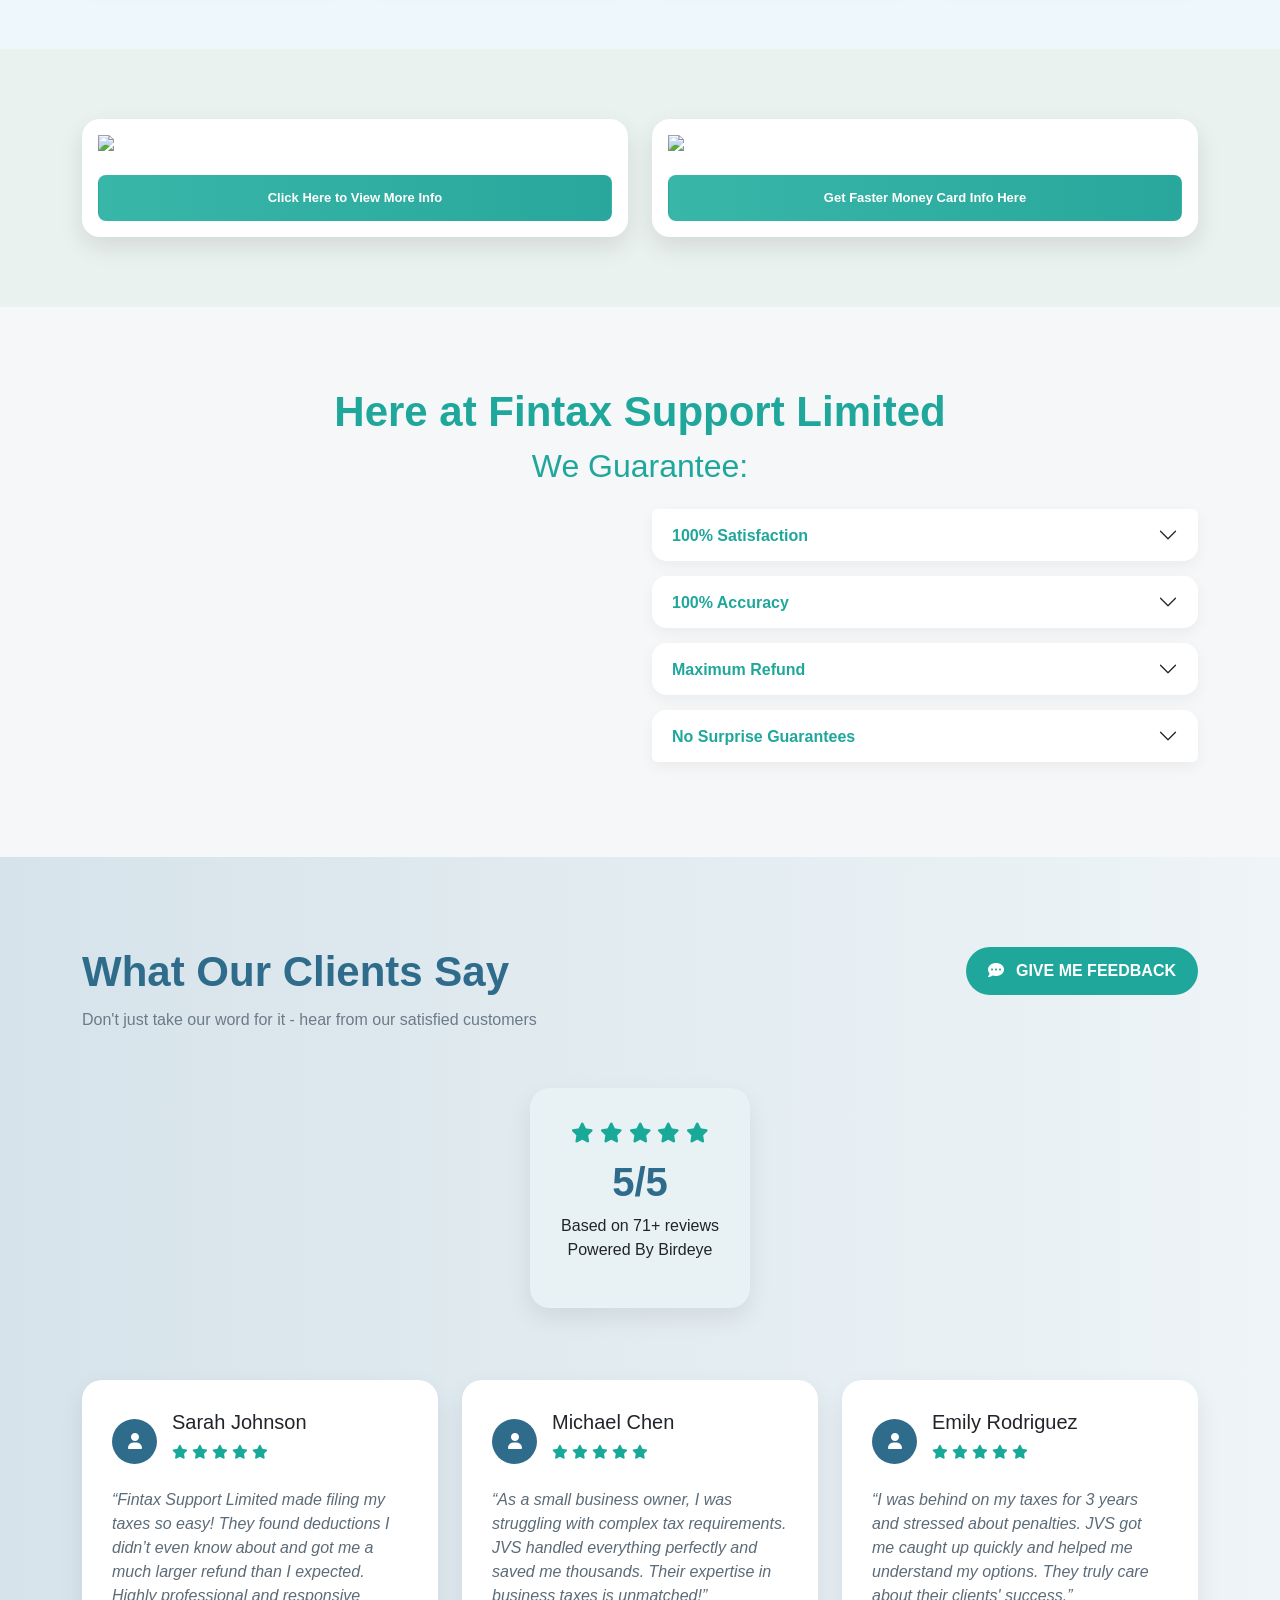
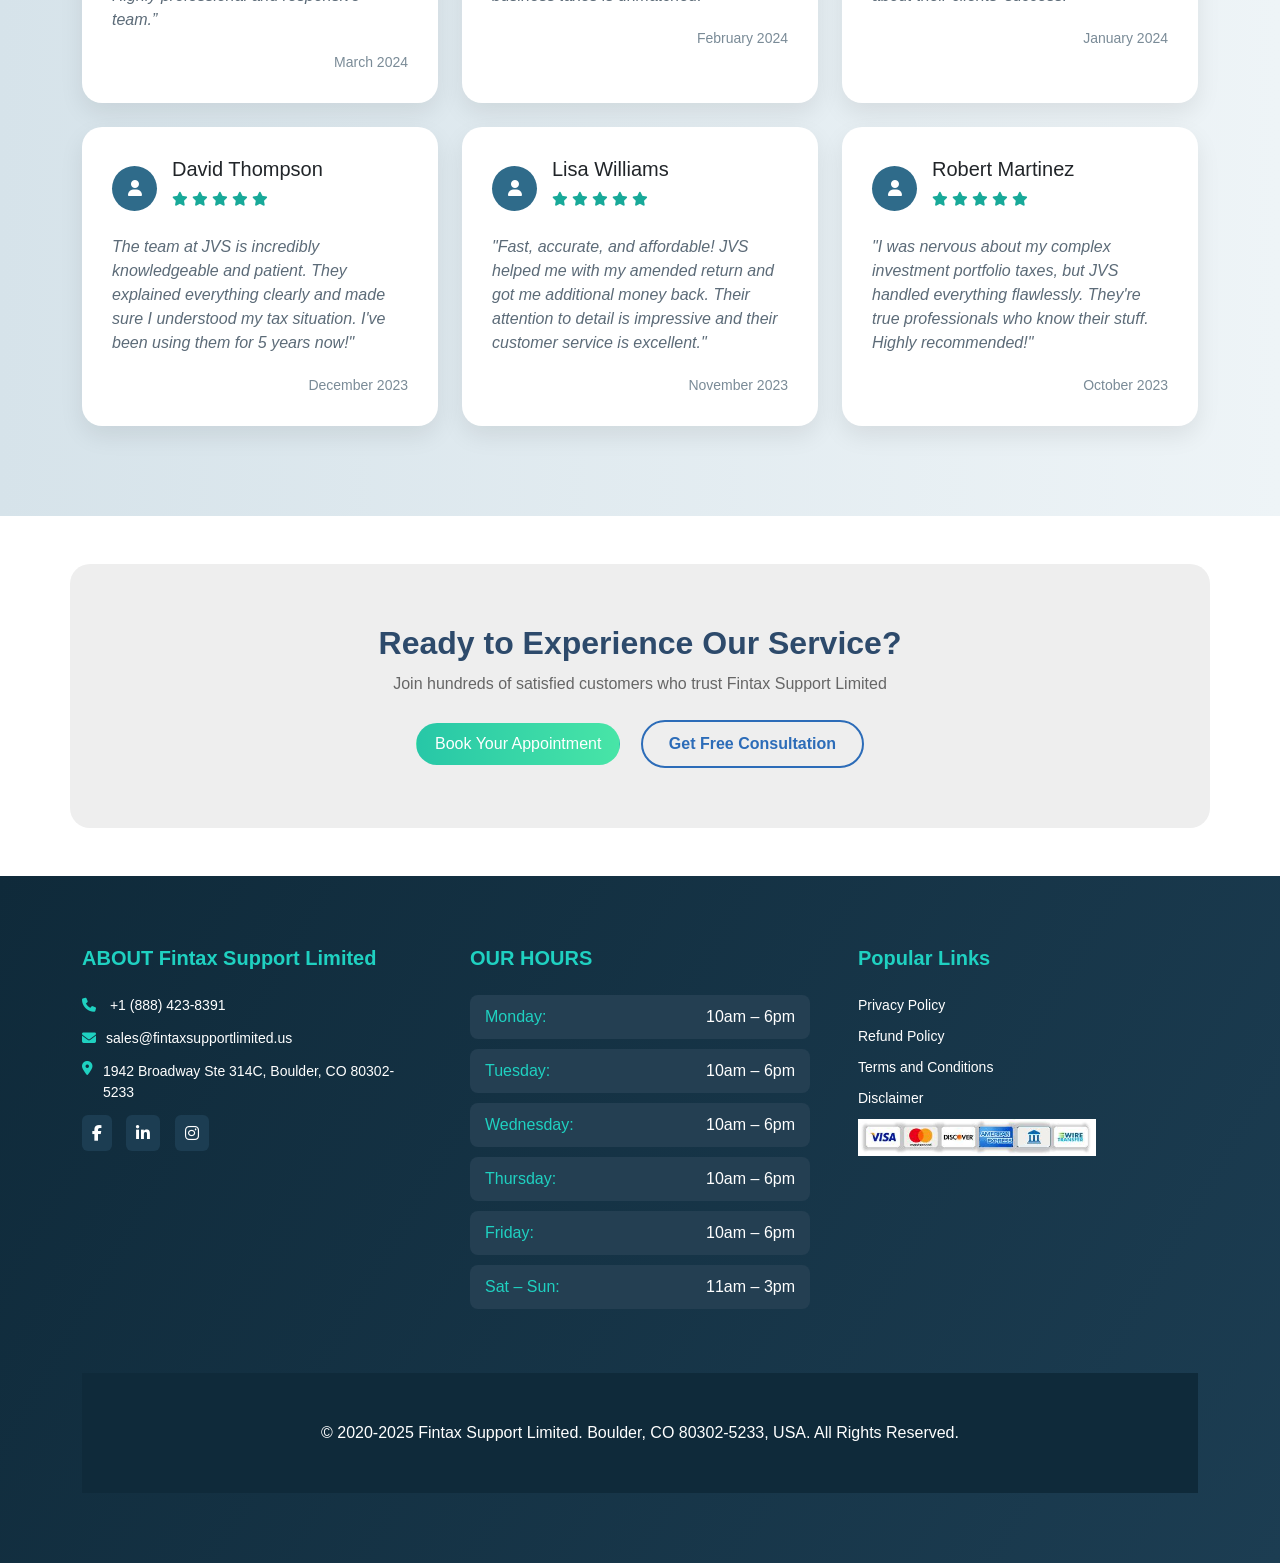
==== commit fcb104c5: "update done" ====
--- a/index.html
+++ b/index.html
@@ -25,9 +25,7 @@
 </div>
 
 <div class="top-social">
-<i class="fab fa-facebook-f"></i>
-<i class="fab fa-linkedin-in"></i>
-<i class="fab fa-instagram"></i>
+<p>MON-SAT 8:00 AM-4:00 PM (ET)</p>
 </div>
 
 </div>
@@ -39,7 +37,7 @@
 <div class="container">
 
 <a class="navbar-brand" href="/">
-<img src="https://www.jvstaxservices.com/public/images/JVS%20Official%20Logo.webp" alt="" width="80px">
+<img src="Fintax-01-removebg-preview.jfif" alt="" width="100px">
 </a>
 
 <button class="navbar-toggler" data-bs-toggle="collapse" data-bs-target="#navmenu">
@@ -68,7 +66,7 @@
 </ul>
 
 <div class="nav-buttons">
-<a href="#" class="btn btn-book"> Contact Us</a>
+<a href="contact.html" class="btn btn-book"> Contact Us</a>
 </div>
 
 </div>
@@ -96,8 +94,8 @@
 </div>
 
 <div class="hero-buttons">
-<a href="#" class="btn btn-primary-custom">File Your Taxes With Us</a>
-<a href="#" class="btn btn-outline-custom">File Your Taxes Remotely</a>
+<a href="tel:+18884238391" class="btn btn-primary-custom">File Your Taxes With Us</a>
+<a href="tel:+18884238391" class="btn btn-outline-custom">File Your Taxes Remotely</a>
 </div>
 
 </div>
@@ -127,7 +125,7 @@
 View our protection plan page and see many options we offer to give you peace of mind with your return.
 </p>
 
-<a href="#" class="btn card-btn">Click Here</a>
+<a href="about.html" class="btn card-btn">Click Here</a>
 </div>
 
 </div>
@@ -144,7 +142,7 @@
 View our small business taxes page to view what we offer.
 </p>
 
-<a href="#" class="btn card-btn">Click Here</a>
+<a href="about.html" class="btn card-btn">Click Here</a>
 </div>
 
 </div>
@@ -161,8 +159,8 @@
 Looking for your federal and state refund?
 </p>
 
-<a href="#" class="btn card-btn small-btn">Track Federal Refund</a>
-<a href="#" class="btn card-btn small-btn">Track State Refund</a>
+<a href="about.html" class="btn card-btn small-btn">Track Federal Refund</a>
+<a href="about.html" class="btn card-btn small-btn">Track State Refund</a>
 
 </div>
 
@@ -180,7 +178,7 @@
 Click here to view our pricing sheet to give you absolute peace of mind
 </p>
 
-<a href="#" class="btn card-btn">Click Here</a>
+<a href="about.html" class="btn card-btn">Click Here</a>
 
 </div>
 
@@ -346,7 +344,7 @@
 
 </div>
 <div class="text-center">
-    <a href="#" class="btn card-btn mt-5 ">View Our Services</a>
+    <a href="about.html" class="btn card-btn mt-5 ">View Our Services</a>
 </div>
 </div>
 
@@ -371,7 +369,7 @@
 File your return today, starting at <strong>$75</strong>. Guaranteed smooth intake and dedicated support.
 </p>
 
-<a href="#" class="btn appointment-btn">Schedule an appointment</a>
+<a href="about.html" class="btn appointment-btn">Schedule an appointment</a>
 
 </div>
 </div>
@@ -445,7 +443,7 @@
 
 
 
-<a href="#" class="btn card-btn mt-4">Click Here to View More Info</a>
+<a href="tel:+18884238391" class="btn card-btn mt-4">Click Here to View More Info</a>
 
 
 </div>
@@ -458,7 +456,7 @@
 <img src="https://www.jvstaxservices.com/public/images/fasterCard.webp" class="img-fluid">
 
 
-<a href="#" class="btn card-btn mt-4">Get Faster Money Card Info Here</a>
+<a href="tel:+18884238391" class="btn card-btn mt-4">Get Faster Money Card Info Here</a>
 
 
 </div>
@@ -509,7 +507,7 @@
 We stand behind our work with complete confidence. If you're not satisfied with our service, we'll make it right or provide a full refund.
 </p>
 
-<a href="#" class="view-btn">View More</a>
+<a href="tel:+18884238391" class="view-btn">View More</a>
 </div>
 
 </div>
@@ -533,7 +531,7 @@
 Our certified tax professionals ensure every calculation is precise and every form is completed correctly according to current tax laws.
 </p>
 
-<a href="#" class="view-btn">View More</a>
+<a href="tel:+18884238391" class="view-btn">View More</a>
 </div>
 
 </div>
@@ -556,7 +554,7 @@
 We guarantee to find every deduction and credit you're entitled to, maximizing your refund or minimizing what you owe.
 </p>
 
-<a href="#" class="view-btn">View More</a>
+<a href="tel:+18884238391" class="view-btn">View More</a>
 </div>
 
 </div>
@@ -579,7 +577,7 @@
 Transparent pricing with no hidden fees. You'll know exactly what you're paying before we start your return.
 </p>
 
-<a href="#" class="view-btn">View More</a>
+<a href="tel:+18884238391" class="view-btn">View More</a>
 </div>
 
 </div>
@@ -606,7 +604,7 @@
 </p>
 </div>
 
-<a href="#" class="feedback-btn">
+<a class="feedback-btn">
 <i class="fa-solid fa-comment-dots"></i> GIVE ME FEEDBACK
 </a>
 
@@ -825,9 +823,9 @@
 
 <div class="mt-4">
 
-<a href="#" class="btn btn-book">Book Your Appointment</a>
-
-<a href="#" class="btn btn-outline-custom ms-3">Get Free Consultation</a>
+<a href="tel:+18884238391" class="btn btn-book">Book Your Appointment</a>
+
+<a href="tel:+18884238391" class="btn btn-outline-custom ms-3">Get Free Consultation</a>
 
 </div>
 
@@ -904,46 +902,29 @@
 
 <div class="col-lg-4">
 
-<h5 class="footer-title">SITEMAP</h5>
+
+<h5 class="footer-title">Popular Links</h5>
 
 <div class="row">
 
-<div class="col-6">
+<div class="col-12">
 
 <ul class="footer-links">
 
-<li>Home</li>
-
-<li>About Us</li>
-
-<li>Pricing Sheet</li>
-
-<li>Track State Refund</li>
-
-<li>Our Blog</li>
+<li><a href="privacy.html"> Privacy Policy</a></li>
+
+<li><a href="refunds.html">Refund Policy</a></li>
+
+<li><a href="terms.html">Terms and Conditions</a></li>
+
+<li><a href="disclaimer.html">Disclaimer</a></li>
+
+ <li><img src="image.jfif" alt="" class="img-fluid" width="70%"></li>
 
 </ul>
 
 </div>
 
-<div class="col-6">
-
-<ul class="footer-links">
-
-<li>Contact</li>
-
-<li>Protection Plan</li>
-
-<li>Refund Transfer</li>
-
-<li>Privacy Policy</li>
-
-<li>FAQs</li>
-
-</ul>
-
-</div>
-
 </div>
 
 </div>
@@ -952,7 +933,7 @@
 </div>
 
 <div class="text-center mt-5  py-5" style="background-color:#0f2a3a;">
-    © Copyright 2025, Fintax Support Limited
+    © 2020-2025 Fintax Support Limited. Boulder, CO 80302-5233, USA. All Rights Reserved.
 </div>
 
 </div>
--- a/css/style.css
+++ b/css/style.css
@@ -15,8 +15,8 @@
 padding:8px 0;
 }
 
-.top-social i{
-margin-left:15px;
+.top-social{
+padding-top: 18px;
 cursor:pointer;
 }
 
@@ -521,4 +521,23 @@
 
 color:#1fd1c1;
 
-}+}
+
+.footer-links a{
+
+margin-bottom:10px;
+font-size:14px;
+cursor:pointer;
+color: white;
+text-decoration: none;
+
+}
+
+.footer-links a:hover{
+
+color:#1fd1c1;
+
+}
+.text-primary-1{
+   color:#1fd1c1; 
+}
